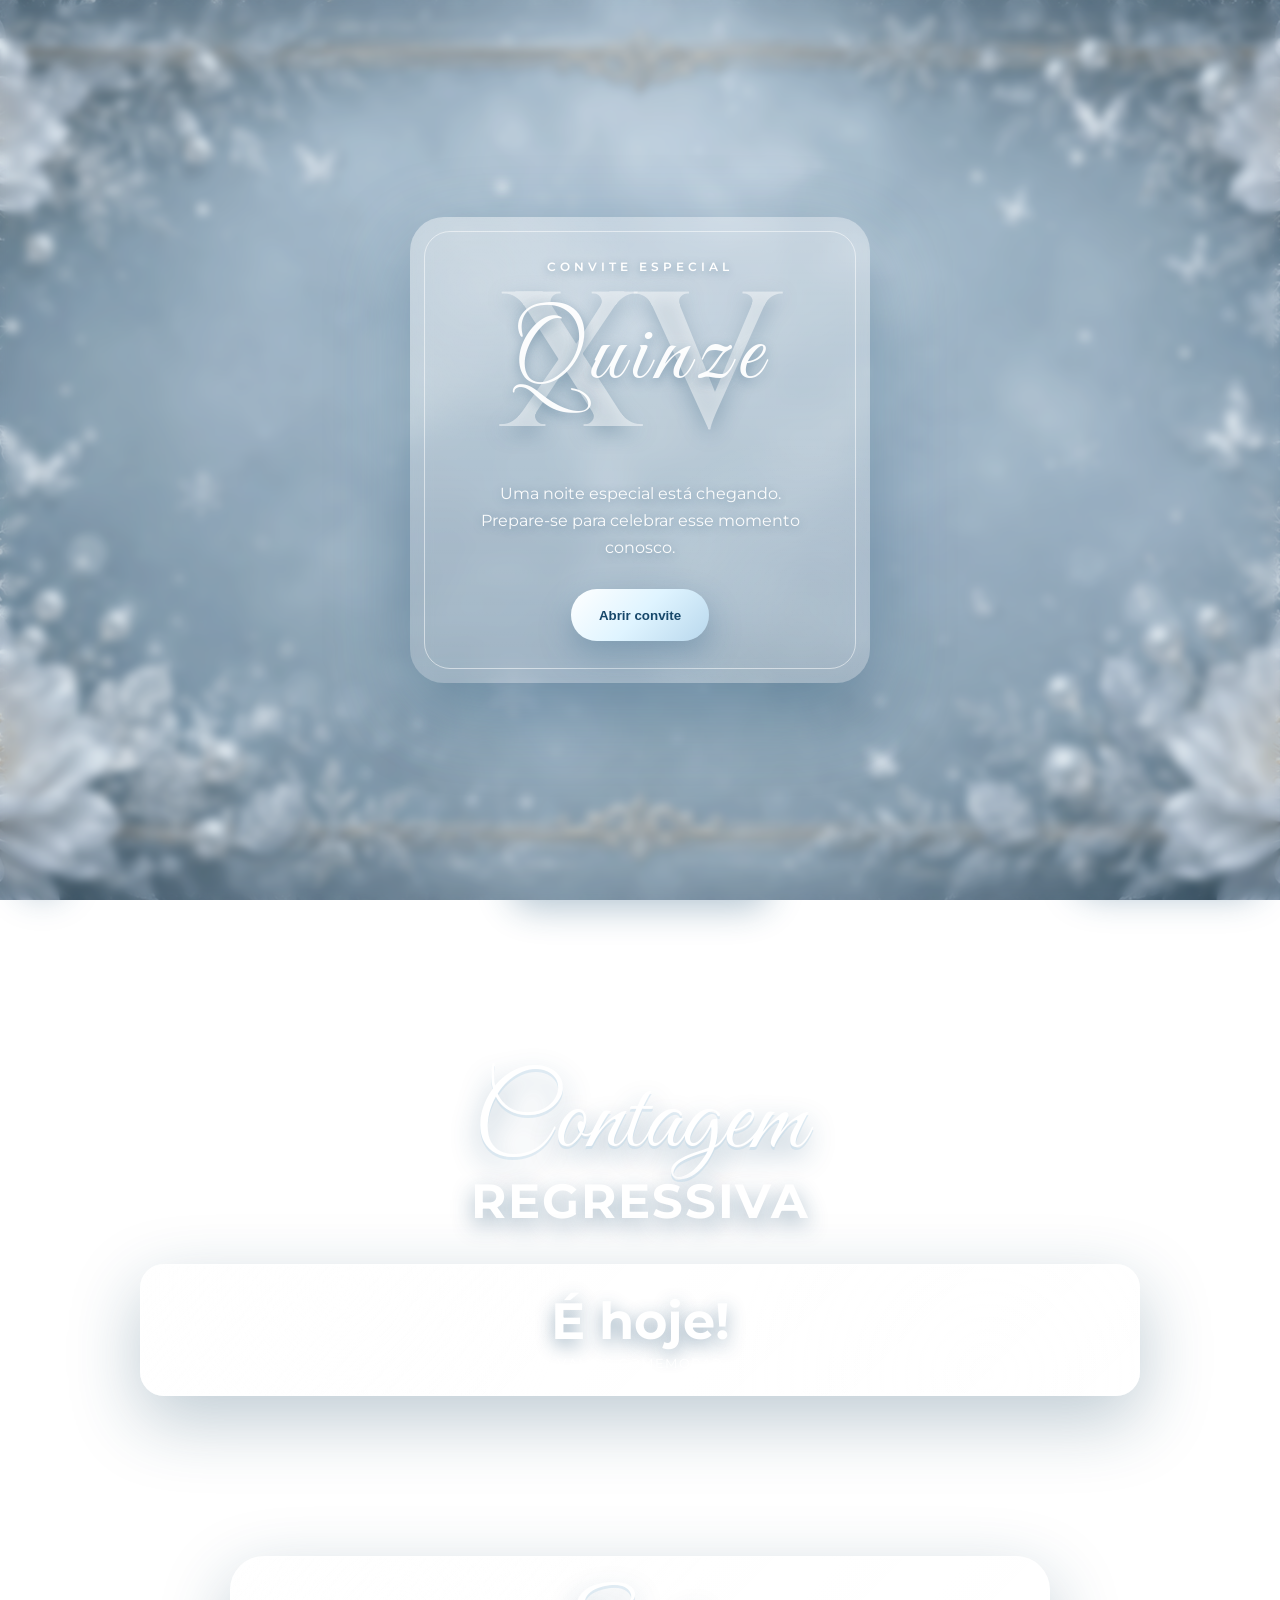
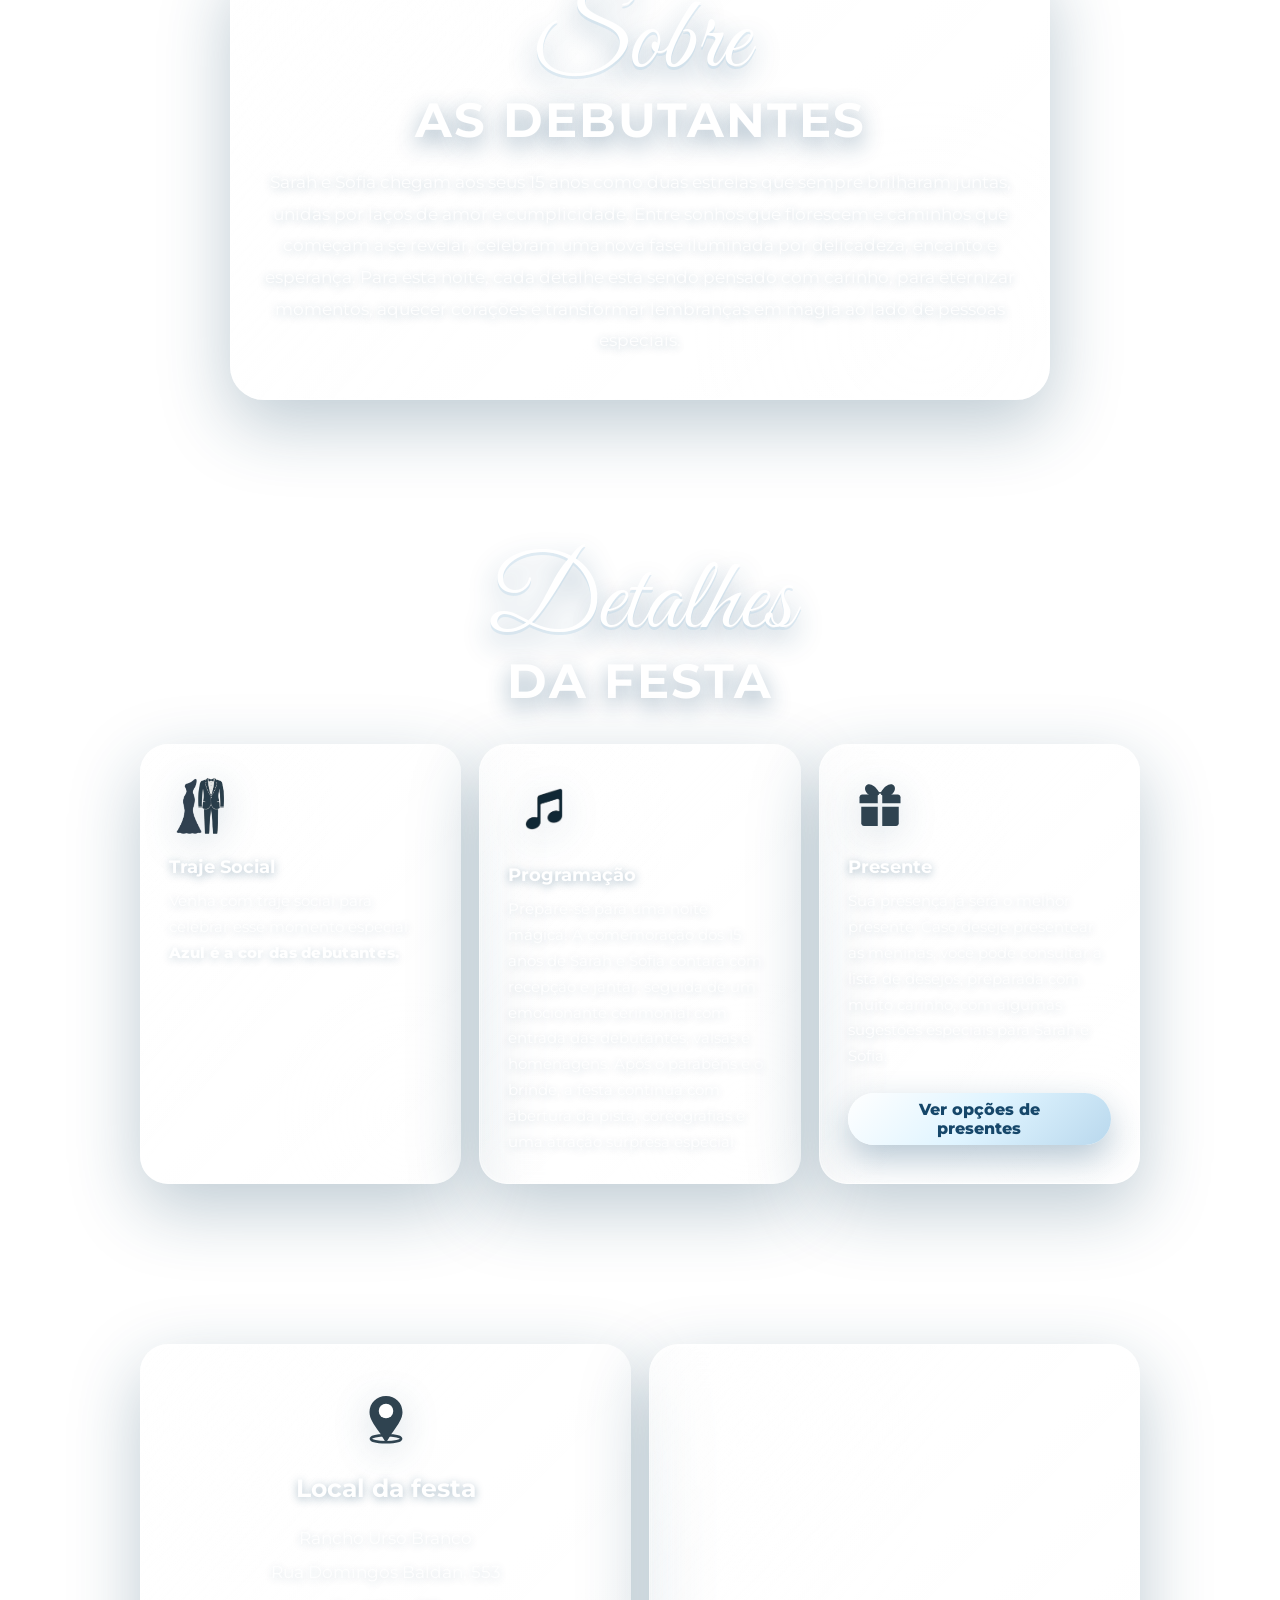
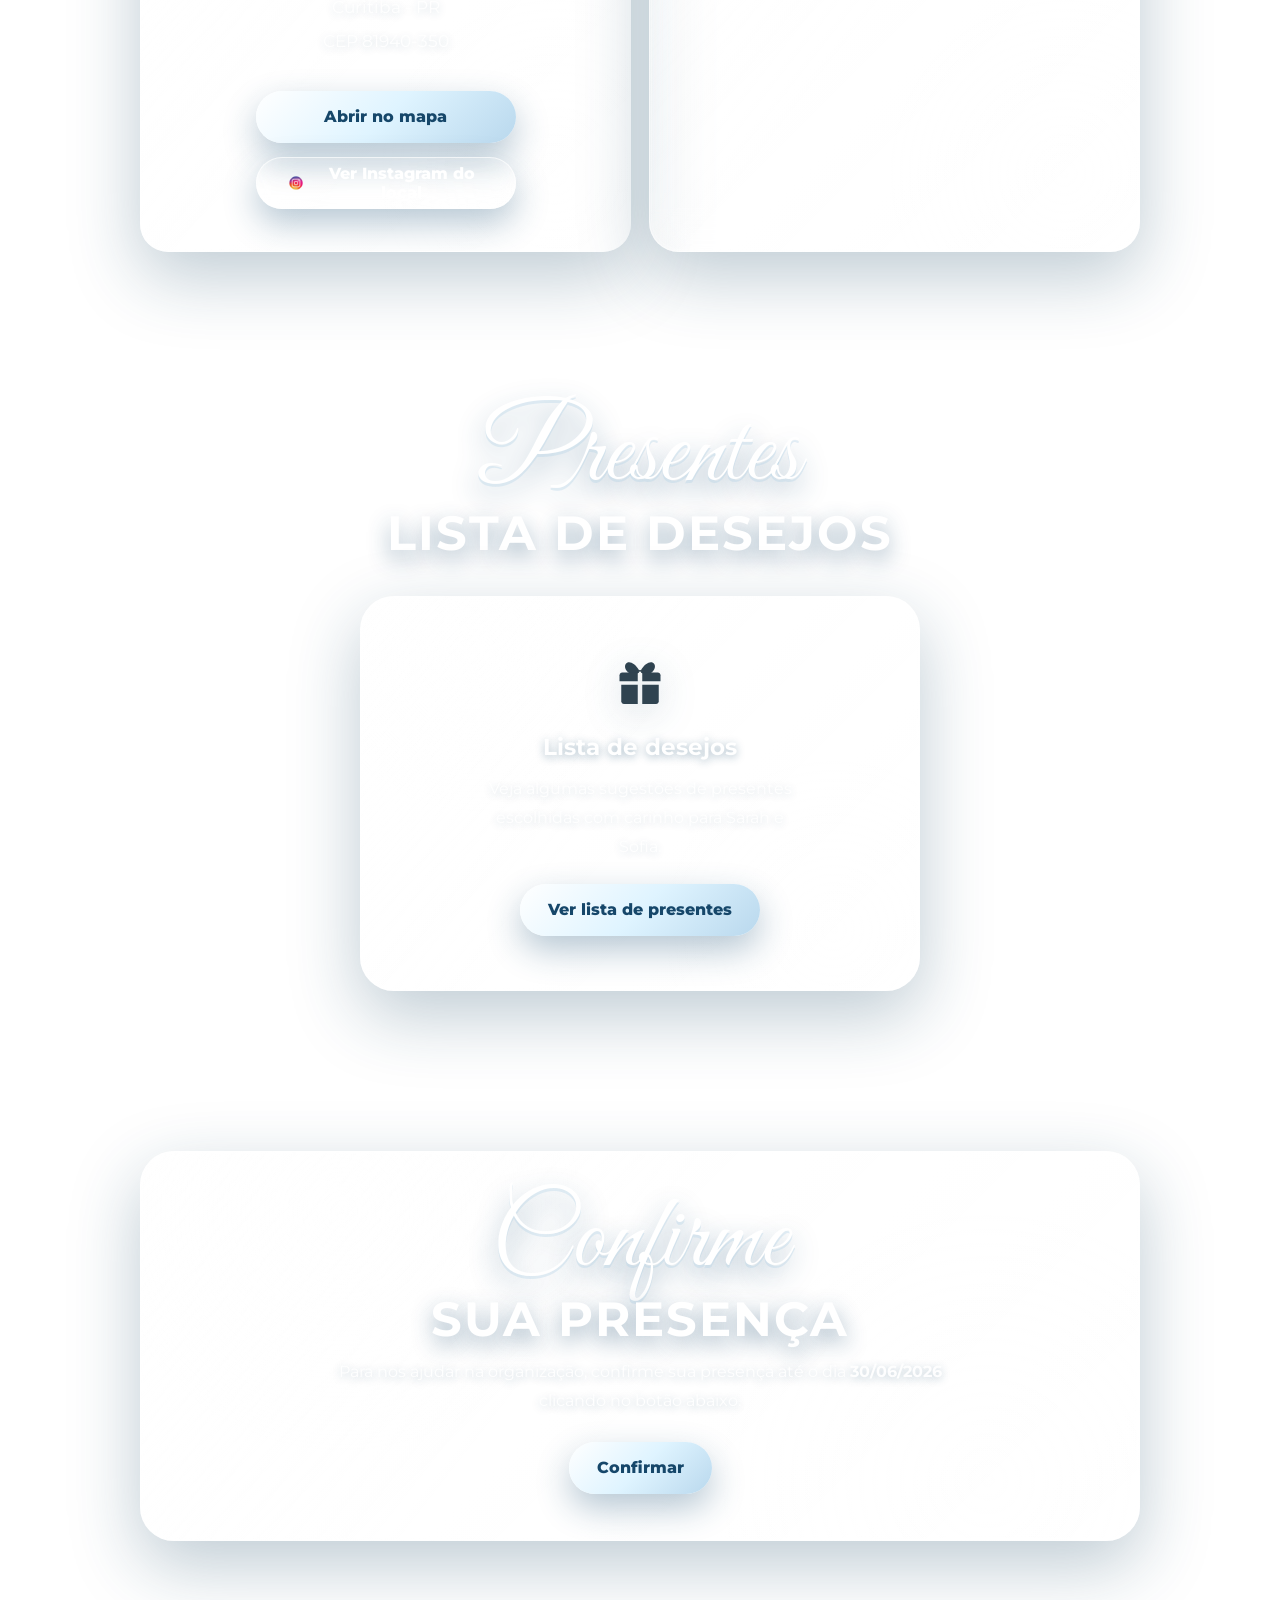
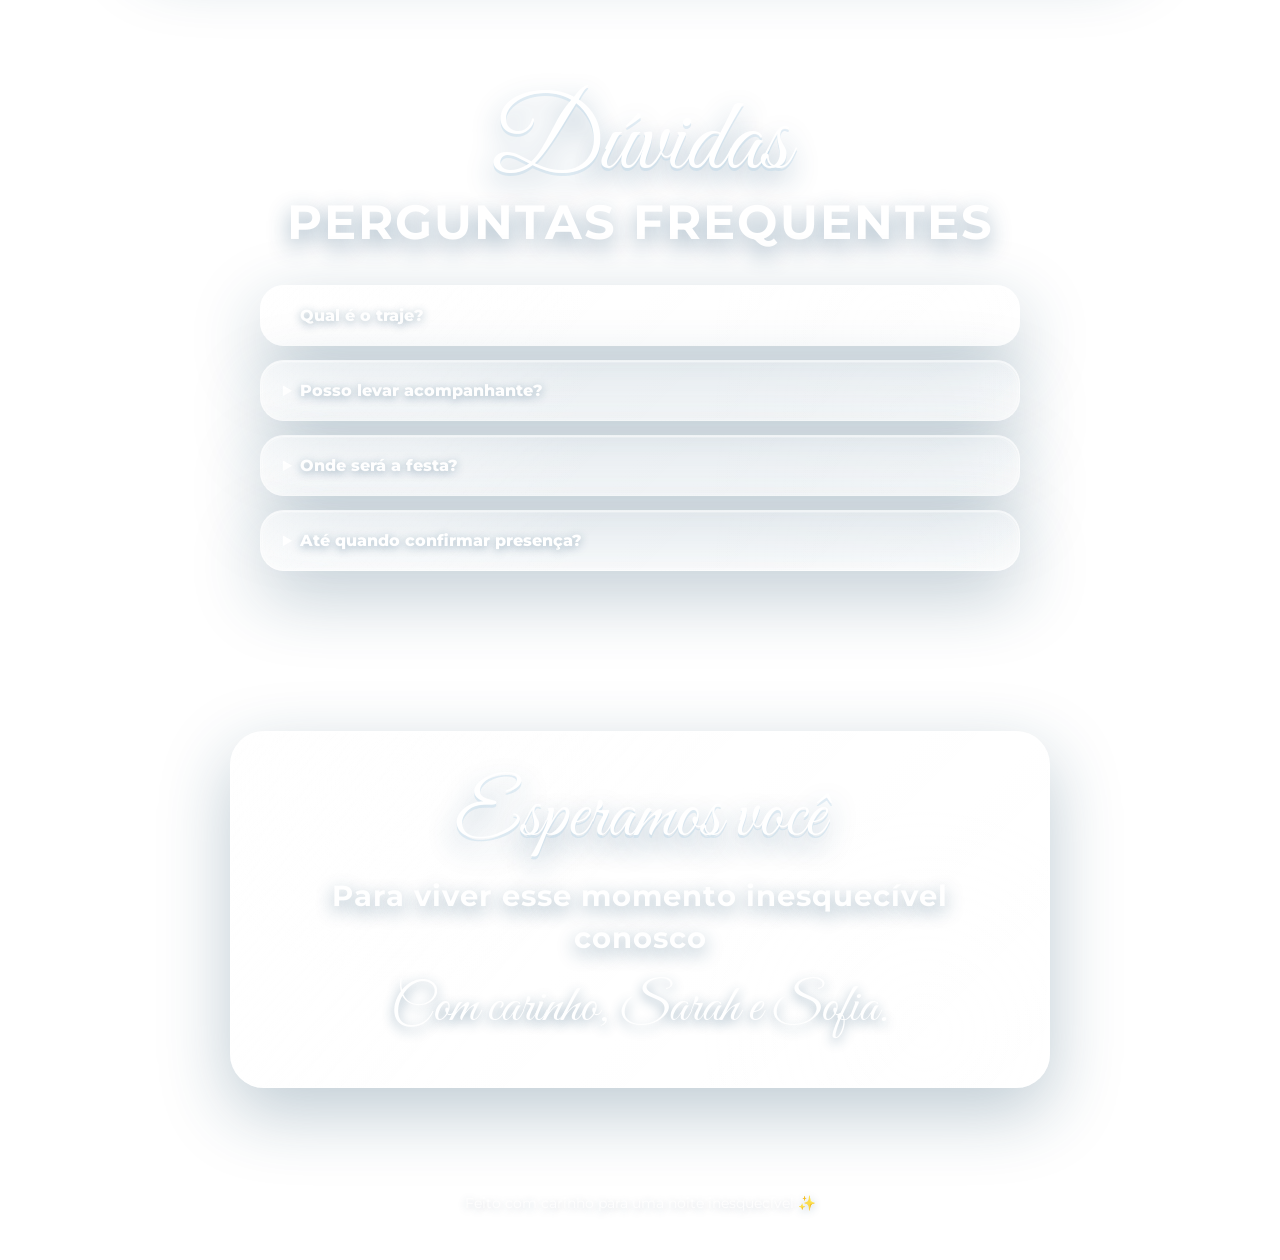
==== index.html @ 12e6b6af "Ajuste musica e preload" ====
<!DOCTYPE html>
<html lang="pt-BR">
<head>
  <meta charset="UTF-8" />
  <meta name="viewport" content="width=device-width, initial-scale=1.0" />
  <title>XV Sarah&Sofia</title>
  
  <link rel="icon" type="image/svg+xml" href="./assets/icone/favicon-xv.svg">

  <link rel="preload" as="image" href="./assets/fundo/fundo-desktop.png">
  <link rel="preload" as="image" href="./assets/fundo/fundo-mobile.png">

  <link rel="preconnect" href="https://fonts.googleapis.com">
  <link rel="preconnect" href="https://fonts.gstatic.com" crossorigin>
  <link href="https://fonts.googleapis.com/css2?family=Cinzel:wght@400;500;600;700&family=Great+Vibes&family=Montserrat:wght@300;400;500;600;700;800&display=swap" rel="stylesheet">
  <link rel="stylesheet" href="./css/styles.css" />
</head>

<body>
  <div class="page-bg"></div>

  <!-- <div class="shine"></div> -->

  <div class="sparkle-layer"></div>

  <audio id="bgMusic" loop>
    <source src="./assets/musica/musica.mp3" type="audio/mpeg">
  </audio>

  <button class="music-toggle" id="musicToggle" type="button">
    🎵
  </button>

  <a class="floating-confirm js-confirm-link" href="confirmar.html">
    Confirmar presença
  </a>
  
  <div class="intro" id="intro">
    <div class="intro-card">
      <div class="content">
        <div class="mini-title">Convite especial</div>

        <div class="xv-title">
          <span class="xv-title__number">XV</span>
          <span class="xv-title__text">Quinze</span>
        </div>

        <p>Uma noite especial está chegando. Prepare-se para celebrar esse momento conosco.</p>

        <button class="btn" onclick="abrirConvite()">Abrir convite</button>
      </div>
    </div>
  </div>

  <main>
    <section class="hero" id="inicio">
      <div class="hero-content">
        <!-- <div class="badge">Você está convidado</div> -->

        <div class="xv-title">
          <span class="xv-title__number">XV</span>
          <span class="xv-title__text">Quinze</span>
        </div>

        <p class="birthday-name">Sarah . Sofia</p>

        <p class="hero-text">
          Cada momento da vida é único e passa rápido, mas deixa lembranças que permanecem para sempre 
          em nosso coração.
          São esses instantes especiais que se transformam em alegria e, quando compartilhados com pessoas queridas,
          tornam-se ainda mais inesquecíveis.
          Com muita emoção e felicidade, convidamos você para celebrar conosco um momento muito especial a comemoração dos nossos
          15 anos.
        </p>

        <div class="date-card glass-card">
          <div>
            <span>Dia</span>
            <strong id="evento-dia">--</strong>
          </div>

          <div>
            <span>Mês</span>
            <strong id="evento-mes">--</strong>
          </div>

          <div>
            <span>Horário</span>
            <strong id="evento-horario">--</strong>
          </div>
        </div>

        <div class="actions">
          <a class="btn btn-outline js-confirm-link" href="confirmar.html">
            Confirmar presença
          </a>
          <a class="btn btn-outline" href="#local">Ver local</a>
          <a class="btn btn-outline" href="#presentes">Ver presentes</a>

          <a
            class="btn btn-outline"
            href="https://calendar.google.com/calendar/render?action=TEMPLATE&text=15%20anos%20Sarah%20e%20Sofia&dates=20260815T220000Z/20260816T030000Z&details=Convite%20especial%20para%20celebrar%20os%2015%20anos%20de%20Sarah%20e%20Sofia.&location=Rua%20Domingos%20Baldan%20553%2C%20Curitiba%2C%20PR"
            target="_blank"
            rel="noopener noreferrer"
          >
            Adicionar ao calendário
          </a>
        </div>
      </div>
    </section>

    <section class="section">
      <div class="container">
        <div class="section-title">
          <div class="script-title">Contagem</div>
          <h3>Regressiva</h3>
        </div>

        <div class="countdown" id="countdown">
          <div class="count-item"><strong id="dias">00</strong><span>Dias</span></div>
          <div class="count-item"><strong id="horas">00</strong><span>Horas</span></div>
          <div class="count-item"><strong id="minutos">00</strong><span>Minutos</span></div>
          <div class="count-item"><strong id="segundos">00</strong><span>Segundos</span></div>
        </div>
      </div>
    </section>

    <section class="section" id="sobre">
      <div class="container">
        <div class="special-message">
          <div class="section-title" style="margin-bottom: 18px;">
            <div class="script-title">Sobre</div>
            <h3>As debutantes</h3>
          </div>

          <p>
            Sarah e Sofia chegam aos seus 15 anos como duas estrelas que sempre brilharam juntas,
            unidas por laços de amor e cumplicidade. Entre sonhos que florescem e caminhos que começam
            a se revelar, celebram uma nova fase iluminada por delicadeza, encanto e esperança.
            Para esta noite, cada detalhe está sendo pensado com carinho, para eternizar momentos,
            aquecer corações e transformar lembranças em magia ao lado de pessoas especiais.
          </p>
        </div>
      </div>
    </section>

    <section class="section">
      <div class="container">
        <div class="section-title">
          <div class="script-title">Detalhes</div>
          <h3>Da festa</h3>
        </div>

        <div class="cards">
          <article class="card">
            <img src="./assets/icone/icone-traje-social-vetor.png" alt="Ícone de Traje Social" class="card-icon-img">

            <h4>Traje Social</h4>

            <p>
              Venha com traje social para celebrar esse momento especial.
              <br />
              <strong>Azul é a cor das debutantes.</strong>
            </p>
          </article>

          <article class="card">
            <img src="./assets/icone/icone-musica-sem-fundo-fiel.svg" alt="Ícone de programação musical" class="card-icon-img music-icon-img">

            <h4>Programação</h4>

            <p>
              Prepare-se para uma noite mágica! A comemoração dos 15 anos de Sarah e Sofia contará com recepção e jantar,
              seguida de um emocionante cerimonial com entrada das debutantes, valsas e homenagens. Após o parabéns e o brinde,
              a festa continua com abertura da pista, coreografias e uma atração surpresa especial.
            </p>
          </article>

          <article class="card">
            <img src="./assets/icone/icone-presente-vetor.svg" alt="Ícone de presente" class="card-icon-img">

            <h4>Presente</h4>

            <p>
              Sua presença já será o melhor presente. Caso deseje presentear as meninas, você pode consultar a lista de desejos,
              preparada com muito carinho, com algumas sugestões especiais para Sarah e Sofia.
            </p>

            <a class="btn btn--spaced card-button" href="#presentes">
              Ver opções de presentes
            </a>
          </article>
        </div>
      </div>
    </section>

    <section class="section" id="local">
      <div class="container location-box">
        <article class="card card--center">
          <img src="./assets/icone/icone-localizacao-vetor.svg" alt="Ícone de localização" class="card-icon-img">

          <h4>Local da festa</h4>

          <p>
            Rancho Urso Branco<br />
            Rua Domingos Baldan, 553<br />
            Curitiba - PR<br />
            CEP 81940-350
          </p>

          <a
            class="btn btn--spaced"
            href="https://www.google.com/maps/search/?api=1&query=Rua%20Domingos%20Baldan%20553%2C%20Curitiba%2C%20Brazil%2081940350"
            target="_blank"
            rel="noopener noreferrer"
          >
            Abrir no mapa
          </a>

          <a
            class="btn btn-outline btn--spaced instagram-button"
            href="https://www.instagram.com/rancho_ursobranco/"
            target="_blank"
            rel="noopener noreferrer"
          >
            <img src="./assets/icone/icone-instagram.webp" alt="Ícone Instagram" class="instagram-icon-img">
            Ver Instagram do local
          </a>
        </article>

        <div class="map-box map-box--iframe">
          <iframe
            src="https://www.google.com/maps?q=Rua%20Domingos%20Baldan%20553%2C%20Curitiba%2C%20Brazil%2081940350&output=embed"
            width="100%"
            height="100%"
            style="border:0;"
            allowfullscreen=""
            loading="lazy"
            referrerpolicy="no-referrer-when-downgrade">
          </iframe>
        </div>
      </div>
    </section>

    <section class="section" id="presentes">
      <div class="container">
        <header class="section-title">
          <p class="script-title">Presentes</p>
          <h3>Lista de desejos</h3>
        </header>

        <div class="gift-box gift-box--single">
          <div class="gift-option">
            <img src="./assets/icone/icone-presente-vetor.svg" alt="Ícone de presente" class="card-icon-img">

            <h4>Lista de desejos</h4>

            <p>
              Veja algumas sugestões de presentes escolhidas com carinho para Sarah e Sofia.
            </p>

            <a
              class="btn"
              href="https://drive.google.com/drive/folders/1nm2jUKeoKPq483lFlN3Zkxe5L9avP-yI"
              target="_blank"
              rel="noopener noreferrer"
            >
              Ver lista de presentes
            </a>
          </div>
        </div>
      </div>
    </section>

    <section class="section" id="confirmar">
      <div class="container">
        <div class="rsvp">
          <div class="section-title" style="margin-bottom: 10px;">
            <div class="script-title">Confirme</div>
            <h3>Sua presença</h3>
          </div>

          <p>
            Para nos ajudar na organização, confirme sua presença até o dia <strong>30/06/2026</strong> clicando no botão abaixo.
          </p>

          <a class="btn js-confirm-link" href="confirmar.html">
            Confirmar
          </a>
        </div>
      </div>
    </section>

    <section class="section" id="perguntas">
      <div class="container">
        <div class="section-title">
          <div class="script-title">Dúvidas</div>
          <h3>Perguntas frequentes</h3>
        </div>

        <div class="faq-list">
          <details>
            <summary>Qual é o traje?</summary>
            <p>Traje social. Azul é a cor das debutantes.</p>
          </details>

          <details>
            <summary>Posso levar acompanhante?</summary>
            <p>Adoraria convidar mais pessoas, mas infelizmente tivemos que limitar a lista ao número exato de lugares que o espaço comporta.</p>
          </details>

          <details>
            <summary>Onde será a festa?</summary>
            <p>Rua Domingos Baldan, 553, Curitiba - PR, CEP 81940-350.</p>
          </details>

          <details>
            <summary>Até quando confirmar presença?</summary>
            <p>Cada detalhe desta noite está sendo cuidadosamente preparado com amor e dedicação. Por isso, pedimos que confirme sua presença até o dia 30/06/2026.</p>
          </details>
        </div>
      </div>
    </section>
  </main>

  <section class="section" id="mensagem-final">
    <div class="container">
      <div class="final-message">
        <p class="script-title final-script-title">Esperamos você</p>

        <h3 class="final-title">
          Para viver esse momento inesquecível conosco
        </h3>

        <p class="final-signature">
          Com carinho, Sarah e Sofia.
        </p>
      </div>
    </div>
  </section>

  <footer>
    Feito com carinho para uma noite inesquecível ✨
  </footer>

  <script src="./js/script.js"></script>
</body>
</html>
---- css/styles.css ----
:root {
    --azul-fundo: #6fa8cf;
    --azul-escuro: #2e6389;
    --azul-claro: #c9e8fb;
    --branco: #ffffff;
    --prata: #eaf5ff;
    --prata-forte: #b9d2e3;
    --dourado-suave: #d7c297;
    --texto: #ffffff;
    --texto-azul: #16476a;
    --sombra: rgba(24, 64, 91, 0.35);
}

* {
    margin: 0;
    padding: 0;
    box-sizing: border-box;
}

html {
    scroll-behavior: smooth;
}

body {
    min-height: 100vh;
    font-family: 'Montserrat', sans-serif;
    color: var(--texto);
    overflow-x: hidden;

    background-color: #ffffff;
    background-image: url('../assets/fundo/fundo-desktop.png');
    background-size: cover;
    background-position: center center;
    background-repeat: no-repeat;
    background-attachment: fixed;
}

/* FUNDO PRINCIPAL */
.page-bg {
    position: fixed;
    inset: 0;
    z-index: -3;
    background-image: url('../assets/fundo/fundo-desktop.png');
    background-size: cover;
    background-position: center center;
    background-repeat: no-repeat;
}

.page-bg::after {
    content: '';
    position: absolute;
    inset: 0;
    background:
        radial-gradient(circle at center, rgba(255,255,255,0.06), transparent 45%),
        linear-gradient(180deg, rgba(61, 123, 165, 0.08), rgba(38, 87, 125, 0.22));
    pointer-events: none;
}

/* FLORES NOS CANTOS */
.corner-flowers {
    position: fixed;
    inset: 0;
    pointer-events: none;
    z-index: 0;
}

.corner-flower {
    position: fixed;
    width: 260px;
    max-width: 28vw;
    opacity: 0.9;
    pointer-events: none;
    user-select: none;
    filter: drop-shadow(0 10px 25px rgba(22, 71, 106, 0.18));
    animation: floatFlower 6s ease-in-out infinite;
    transform-origin: center;
}

.top-left {
    top: 0;
    left: 0;
}

.top-right {
    top: 0;
    right: 0;
    transform: scaleX(-1);
}

.bottom-left {
    bottom: 0;
    left: 0;
    transform: scaleY(-1);
}

.bottom-right {
    bottom: 0;
    right: 0;
    transform: scale(-1, -1);
}

@keyframes floatFlower {
    0% {
        translate: 0 0;
    }

    50% {
        translate: 0 -8px;
    }

    100% {
        translate: 0 0;
    }
}

/* INTRO */
.intro {
    position: fixed;
    inset: 0;
    z-index: 50;
    display: grid;
    place-items: center;
    padding: 22px;
    background-image: url('../assets/fundo/fundo-desktop.png');
    background-size: cover;
    background-position: center center;
    transition: opacity 0.8s ease, visibility 0.8s ease;
}

.intro::before {
    content: '';
    position: absolute;
    inset: 0;
    background: rgba(53, 112, 151, 0.12);
    backdrop-filter: blur(5px);
    -webkit-backdrop-filter: blur(5px);
}

.intro.hide {
    opacity: 0;
    visibility: hidden;
}

/* INTRO EM FORMATO DE QUADRADO */
.intro-card {
    position: relative;
    z-index: 2;
    width: min(460px, 90vw);
    min-height: 460px;
    display: flex;
    align-items: center;
    justify-content: center;
    text-align: center;
    border-radius: 34px;
    background: linear-gradient(180deg, rgba(255,255,255,0.28), rgba(255,255,255,0.10));
    box-shadow: 0 26px 80px rgba(29, 78, 112, 0.36);
    backdrop-filter: blur(10px);
    -webkit-backdrop-filter: blur(10px);
    overflow: hidden;
}

.intro-card::before {
    content: '';
    position: absolute;
    inset: 14px;
    border: 1px solid rgba(255,255,255,0.52);
    border-radius: 26px;
    pointer-events: none;
}

.intro-card::after {
    content: '';
    position: absolute;
    inset: 0;
    background:
        radial-gradient(circle at 15% 15%, rgba(255,255,255,0.20), transparent 28%),
        radial-gradient(circle at 85% 85%, rgba(255,255,255,0.12), transparent 32%);
    pointer-events: none;
}

.content {
    position: relative;
    z-index: 2;
    padding: 42px 28px;
}

.mini-title {
    font-size: 0.78rem;
    text-transform: uppercase;
    letter-spacing: 4px;
    color: var(--branco);
    text-shadow: 0 2px 8px rgba(21, 68, 100, 0.4);
    margin-bottom: 18px;
    font-weight: 600;
}

.script-title {
    font-family: 'Great Vibes', cursive;
    color: var(--branco);
    font-size: clamp(4.6rem, 18vw, 8rem);
    line-height: 0.85;
    text-shadow:
        0 3px 0 rgba(179, 210, 230, 0.35),
        0 12px 28px rgba(31, 82, 118, 0.42);
    margin-bottom: 18px;
}

.intro h1 {
    font-size: clamp(1.7rem, 7vw, 2.5rem);
    color: var(--branco);
    text-shadow: 0 8px 22px rgba(22, 71, 106, 0.45);
    margin-bottom: 14px;
}

.intro p {
    max-width: 320px;
    margin: 0 auto 28px;
    color: rgba(255,255,255,0.95);
    line-height: 1.7;
    text-shadow: 0 2px 10px rgba(22, 71, 106, 0.35);
}

/* BOTÕES */
.btn {
    position: relative;
    overflow: hidden;
    border: 0;
    min-height: 52px;
    padding: 0 28px;
    border-radius: 999px;
    display: inline-flex;
    align-items: center;
    justify-content: center;
    gap: 10px;
    cursor: pointer;
    text-decoration: none;
    font-weight: 800;
    color: var(--texto-azul);
    background: linear-gradient(135deg, #ffffff, #dff4ff, #b9d8ed);
    box-shadow: 0 14px 34px rgba(27, 81, 119, 0.32);
    transition: transform 0.25s ease, box-shadow 0.25s ease;
}

.btn::after {
    content: '';
    position: absolute;
    top: 0;
    left: -80%;
    width: 40%;
    height: 100%;
    background: linear-gradient(90deg, transparent, rgba(255,255,255,0.7), transparent);
    transform: skewX(-20deg);
    transition: left 0.6s ease;
}

.btn:hover {
    transform: translateY(-3px);
    box-shadow: 0 18px 42px rgba(27, 81, 119, 0.42);
}

.btn:hover::after {
    left: 120%;
}

.btn-outline {
    color: var(--branco);
    background: rgba(255,255,255,0.16);
    border: 1px solid rgba(255,255,255,0.65);
    backdrop-filter: blur(8px);
    -webkit-backdrop-filter: blur(8px);
}

.btn--spaced {
    margin-top: 24px;
}

/* ESTRUTURA GERAL */
main {
    width: 100%;
    position: relative;
}

section {
    position: relative;
    z-index: 1;
}

.hero {
    min-height: 100vh;
    display: flex;
    align-items: center;
    justify-content: center;
    text-align: center;
    padding: 82px 20px 60px;
}

.hero-content {
    width: min(720px, 100%);
    padding: 44px 24px;
    animation: subir 1s ease both;
}

@keyframes subir {
    from {
        opacity: 0;
        transform: translateY(26px);
    }

    to {
        opacity: 1;
        transform: translateY(0);
    }
}

.badge {
    display: inline-flex;
    align-items: center;
    justify-content: center;
    padding: 10px 18px;
    border-radius: 999px;
    border: 1px solid rgba(255,255,255,0.62);
    background: rgba(255,255,255,0.16);
    backdrop-filter: blur(8px);
    -webkit-backdrop-filter: blur(8px);
    color: var(--branco);
    letter-spacing: 3px;
    text-transform: uppercase;
    font-size: 0.75rem;
    font-weight: 700;
    text-shadow: 0 2px 8px rgba(22, 71, 106, 0.3);
    margin-bottom: 55px;
}

.hero-text {
    width: min(600px, 100%);
    margin: 0 auto 30px;
    color: rgba(255,255,255,0.96);
    line-height: 1.8;
    font-size: 1.04rem;
    text-shadow: 0 2px 10px rgba(22, 71, 106, 0.45);
}

.glass-card {
    border: 1px solid rgba(255,255,255,0.58);
    background: linear-gradient(180deg, rgba(255,255,255,0.22), rgba(255,255,255,0.10));
    backdrop-filter: blur(11px);
    -webkit-backdrop-filter: blur(11px);
    box-shadow: 0 22px 70px rgba(29, 78, 112, 0.25);
    border-radius: 30px;
}

/* TÍTULO XV */
.xv-title {
    position: relative;
    width: fit-content;
    margin: 0 auto 34px;
    display: flex;
    align-items: center;
    justify-content: center;
}

.xv-title__number {
    color: rgba(255, 255, 255, 0.48);
    font-family: 'Cinzel', 'Times New Roman', serif;
    font-size: clamp(7rem, 24vw, 12rem);
    font-weight: 600;
    line-height: 0.8;
    letter-spacing: -2px;
    text-transform: uppercase;
    text-shadow:
        0 6px 20px rgba(22, 71, 106, 0.35),
        0 0 18px rgba(255, 255, 255, 0.35);
}

.xv-title__text {
    position: absolute;
    top: 42%;
    left: 50%;
    transform: translate(-50%, -50%);
    color: rgba(255, 255, 255, 0.96);
    font-family: 'Great Vibes', cursive;
    font-size: clamp(3.2rem, 10vw, 6rem);
    font-weight: 400;
    line-height: 1;
    letter-spacing: 8px;
    text-shadow:
        0 4px 12px rgba(22, 71, 106, 0.45),
        0 0 18px rgba(255, 255, 255, 0.35);
}

.birthday-name {
    margin-bottom: 28px;
    color: rgba(255, 255, 255, 0.98);
    font-family: 'Great Vibes', cursive;
    font-size: clamp(3.4rem, 11vw, 6rem);
    font-weight: 400;
    line-height: 1;
    text-align: center;
    text-shadow:
        0 5px 16px rgba(22, 71, 106, 0.48),
        0 0 18px rgba(255, 255, 255, 0.35);
}

/* DATA */
.date-card {
    width: min(560px, 100%);
    margin: 0 auto 30px;
    display: grid;
    grid-template-columns: repeat(3, 1fr);
    overflow: hidden;
}

.date-card div {
    padding: 20px 12px;
}

.date-card div + div {
    border-left: 1px solid rgba(255,255,255,0.38);
}

.date-card span {
    display: block;
    font-size: 0.75rem;
    text-transform: uppercase;
    letter-spacing: 2px;
    margin-bottom: 8px;
    color: rgba(255,255,255,0.88);
}

.date-card strong {
    display: block;
    color: var(--branco);
    font-size: clamp(1.25rem, 4vw, 1.8rem);
    text-shadow: 0 2px 8px rgba(22, 71, 106, 0.38);
}

.actions {
    display: flex;
    justify-content: center;
    align-items: center;
    gap: 14px;
    flex-wrap: wrap;
}

/* SEÇÕES */
.section {
    padding: 80px 20px;
}

.container {
    width: min(1000px, 100%);
    margin: 0 auto;
}

.section-title {
    text-align: center;
    margin-bottom: 34px;
}

.section-title .script-title {
    font-size: clamp(4rem, 12vw, 6.5rem);
    margin-bottom: 4px;
}

.section-title h3 {
    font-size: clamp(1.6rem, 5vw, 3rem);
    text-transform: uppercase;
    letter-spacing: 2px;
    color: var(--branco);
    text-shadow: 0 8px 22px rgba(22, 71, 106, 0.44);
}

/* CARDS */
.cards {
    display: grid;
    grid-template-columns: repeat(3, 1fr);
    gap: 18px;
}

.card {
    padding: 28px;
    border-radius: 28px;
    border: 1px solid rgba(255,255,255,0.58);
    background: linear-gradient(180deg, rgba(255,255,255,0.24), rgba(255,255,255,0.11));
    backdrop-filter: blur(10px);
    -webkit-backdrop-filter: blur(10px);
    box-shadow: 0 20px 58px rgba(29, 78, 112, 0.24);
}

.cards .card {
    text-align: left;
}

.card .icon,
.card__icon {
    width: 52px;
    height: 52px;
    border-radius: 18px;
    display: grid;
    place-items: center;
    background: rgba(255,255,255,0.30);
    border: 1px solid rgba(255,255,255,0.45);
    margin-bottom: 18px;
    font-size: 1.5rem;
    box-shadow: inset 0 0 22px rgba(255,255,255,0.22);
}

.card-icon-img {
    width: 64px;
    height: 64px;
    display: block;
    object-fit: contain;
    margin: 0 0 18px 0;
    filter: drop-shadow(0 8px 18px rgba(22, 71, 106, 0.18));
}

.music-icon-img {
    width: 72px;
    height: 72px;
    padding: 15px;
    margin-left: 0;
    margin-right: 0;
}

.card h4 {
    color: var(--branco);
    font-size: 1.15rem;
    margin-bottom: 10px;
    text-shadow: 0 2px 8px rgba(22, 71, 106, 0.38);
}

.card p {
    color: rgba(255,255,255,0.94);
    line-height: 1.7;
    font-size: 0.95rem;
    text-shadow: 0 2px 8px rgba(22, 71, 106, 0.2);
}

.card p strong {
    color: #ffffff;
    font-weight: 800;
    letter-spacing: 0.3px;
}

.card .btn,
.card-button {
    text-align: center;
    align-self: center;
    width: fit-content;
    margin-left: 0;
    margin-right: auto;
}

/* CONTAGEM REGRESSIVA */
.countdown {
    display: grid;
    grid-template-columns: repeat(4, 1fr);
    gap: 14px;
}

.count-item {
    padding: 24px 10px;
    text-align: center;
    border-radius: 24px;
    border: 1px solid rgba(255,255,255,0.58);
    background: rgba(255,255,255,0.17);
    backdrop-filter: blur(10px);
    -webkit-backdrop-filter: blur(10px);
    box-shadow: 0 20px 55px rgba(29, 78, 112, 0.22);
}

.count-item strong {
    display: block;
    font-size: clamp(1.9rem, 6vw, 3.2rem);
    color: var(--branco);
    text-shadow: 0 6px 18px rgba(22, 71, 106, 0.44);
}

.count-item span {
    display: block;
    color: rgba(255,255,255,0.92);
    text-transform: uppercase;
    letter-spacing: 1.5px;
    font-size: 0.8rem;
    margin-top: 4px;
}

/* LOCAL */
.location-box {
    display: grid;
    grid-template-columns: 1fr 1fr;
    gap: 18px;
    align-items: stretch;
}

.card--center {
    min-height: 330px;
    display: flex;
    flex-direction: column;
    align-items: center;
    justify-content: center;
    text-align: center;
    padding: 42px 34px;
}

.card--center .card__icon,
.card--center .icon,
.card--center .card-icon-img {
    margin-left: auto;
    margin-right: auto;
    margin-bottom: 22px;
}

.card--center h4 {
    font-size: 1.55rem;
    margin-bottom: 18px;
}

.card--center p {
    width: 100%;
    max-width: 360px;
    font-size: 1.08rem;
    line-height: 2;
    margin-bottom: 8px;
}

.card--center .btn {
    margin-top: 24px;
}

.instagram-button {
    gap: 10px;
    text-align: center;
}

.instagram-icon-img {
    width: 22px;
    height: 22px;
    object-fit: contain;
    display: block;
}

.map-box {
    min-height: 330px;
    display: grid;
    place-items: center;
    text-align: center;
    padding: 28px;
    border-radius: 30px;
    border: 1px solid rgba(255,255,255,0.58);
    background:
        linear-gradient(135deg, rgba(255,255,255,0.22), rgba(255,255,255,0.09)),
        repeating-linear-gradient(45deg, rgba(255,255,255,0.18) 0 1px, transparent 1px 18px);
    backdrop-filter: blur(10px);
    -webkit-backdrop-filter: blur(10px);
    box-shadow: 0 20px 58px rgba(29, 78, 112, 0.24);
}

.map-box strong {
    display: block;
    font-size: 1.4rem;
    margin-bottom: 10px;
    color: var(--branco);
    text-shadow: 0 4px 14px rgba(22, 71, 106, 0.42);
}

.map-box p {
    color: rgba(255,255,255,0.94);
    line-height: 1.7;
}

.map-box--iframe {
    padding: 0;
    overflow: hidden;
}

.map-box--iframe iframe {
    width: 100%;
    height: 100%;
    min-height: 330px;
    border: 0;
    border-radius: 30px;
}

/* PRESENTES */
.gift-box {
    width: min(900px, 100%);
    margin: 0 auto;
    display: grid;
    grid-template-columns: 1fr auto 1fr;
    gap: 30px;
    align-items: stretch;
    padding: 36px;
    border: 1px solid rgba(255,255,255,0.62);
    border-radius: 34px;
    background: linear-gradient(180deg, rgba(255,255,255,0.25), rgba(255,255,255,0.10));
    box-shadow: 0 22px 70px rgba(29, 78, 112, 0.28);
    backdrop-filter: blur(11px);
    -webkit-backdrop-filter: blur(11px);
}

.gift-box--single {
    width: min(560px, 100%);
    grid-template-columns: 1fr;
}

.gift-option {
    min-height: 360px;
    display: flex;
    flex-direction: column;
    align-items: center;
    justify-content: center;
    text-align: center;
    padding: 18px;
}

.gift-box--single .gift-option {
    min-height: 300px;
}

.gift-option .card-icon-img {
    margin-left: auto;
    margin-right: auto;
}

.gift-option__icon {
    width: 62px;
    height: 62px;
    display: grid;
    place-items: center;
    margin-bottom: 18px;
    border: 1px solid rgba(255,255,255,0.45);
    border-radius: 20px;
    background: rgba(255,255,255,0.30);
    box-shadow: inset 0 0 22px rgba(255,255,255,0.22);
    font-size: 1.8rem;
}

.gift-option h4 {
    margin-bottom: 14px;
    color: var(--branco);
    font-size: 1.45rem;
    text-shadow: 0 2px 8px rgba(22, 71, 106, 0.38);
}

.gift-option p {
    width: min(320px, 100%);
    margin-bottom: 22px;
    color: rgba(255,255,255,0.94);
    font-size: 1rem;
    line-height: 1.8;
    text-shadow: 0 2px 8px rgba(22, 71, 106, 0.2);
}

/* CONFIRMAÇÃO */
.rsvp {
    text-align: center;
    padding: 46px 24px;
    border-radius: 34px;
    border: 1px solid rgba(255,255,255,0.62);
    background: linear-gradient(180deg, rgba(255,255,255,0.25), rgba(255,255,255,0.10));
    backdrop-filter: blur(11px);
    -webkit-backdrop-filter: blur(11px);
    box-shadow: 0 22px 70px rgba(29, 78, 112, 0.28);
}

.rsvp p {
    width: min(620px, 100%);
    margin: 10px auto 26px;
    color: rgba(255,255,255,0.95);
    line-height: 1.8;
    text-shadow: 0 2px 8px rgba(22, 71, 106, 0.28);
}

/* FAQ */
.faq-list {
    width: min(760px, 100%);
    margin: 0 auto;
    display: grid;
    gap: 14px;
}

.faq-list details {
    padding: 20px 22px;
    border: 1px solid rgba(255,255,255,0.58);
    border-radius: 24px;
    background: linear-gradient(180deg, rgba(255,255,255,0.24), rgba(255,255,255,0.11));
    box-shadow: 0 16px 44px rgba(29, 78, 112, 0.20);
    backdrop-filter: blur(10px);
    -webkit-backdrop-filter: blur(10px);
}

.faq-list summary {
    cursor: pointer;
    color: var(--branco);
    font-weight: 800;
    text-shadow: 0 2px 8px rgba(22, 71, 106, 0.38);
}

.faq-list p {
    margin-top: 12px;
    color: rgba(255,255,255,0.94);
    line-height: 1.7;
}

/* RODAPÉ */
footer {
    text-align: center;
    padding: 26px 20px 48px;
    color: rgba(255,255,255,0.88);
    text-shadow: 0 2px 8px rgba(22, 71, 106, 0.28);
    font-size: 0.9rem;
}

/* NEVE ALEATÓRIA */
.sparkle-layer {
    position: fixed;
    inset: 0;
    z-index: 0;
    pointer-events: none;
    overflow: hidden;
}

.snowflake {
    position: absolute;
    top: -20px;
    width: var(--size);
    height: var(--size);
    border-radius: 50%;
    background: rgba(255, 255, 255, var(--opacity));
    box-shadow: 0 0 8px rgba(255, 255, 255, 0.55);
    animation: snowFall var(--duration) linear infinite;
    animation-delay: var(--delay);
}

@keyframes snowFall {
    0% {
        transform: translate3d(0, -20px, 0);
        opacity: 0;
    }

    12% {
        opacity: var(--opacity);
    }

    100% {
        transform: translate3d(var(--drift), 110vh, 0);
        opacity: 0;
    }
}

/* BOTÃO FIXO */
.floating-confirm {
    position: fixed;
    right: 18px;
    bottom: 18px;
    z-index: 40;
    min-height: 48px;
    padding: 0 20px;
    display: inline-flex;
    align-items: center;
    justify-content: center;
    border-radius: 999px;
    color: var(--texto-azul);
    background: linear-gradient(135deg, #ffffff, #dff4ff, #b9d8ed);
    box-shadow: 0 14px 34px rgba(27, 81, 119, 0.36);
    font-size: 0.88rem;
    font-weight: 800;
    text-decoration: none;
}

/* BOTÃO DE MÚSICA */
.music-toggle {
    position: fixed;
    left: 18px;
    bottom: 18px;
    z-index: 40;
    width: 48px;
    height: 48px;
    border: 1px solid rgba(255,255,255,0.65);
    border-radius: 50%;
    color: var(--texto-azul);
    background: linear-gradient(135deg, #ffffff, #dff4ff, #b9d8ed);
    box-shadow: 0 14px 34px rgba(27, 81, 119, 0.36);
    cursor: pointer;
    font-size: 1.15rem;
}

/* SEÇÕES NOVAS */
.special-message,
.notice-box,
.final-message {
    width: min(820px, 100%);
    margin: 0 auto;
    padding: 42px 28px;
    border: 1px solid rgba(255,255,255,0.62);
    border-radius: 34px;
    background: linear-gradient(180deg, rgba(255,255,255,0.25), rgba(255,255,255,0.10));
    box-shadow: 0 22px 70px rgba(29, 78, 112, 0.28);
    backdrop-filter: blur(11px);
    -webkit-backdrop-filter: blur(11px);
    text-align: center;
}

.special-message p,
.notice-box p {
    color: rgba(255,255,255,0.95);
    font-size: 1.04rem;
    line-height: 1.9;
    text-shadow: 0 2px 8px rgba(22, 71, 106, 0.28);
}

/* MENSAGEM FINAL */
.final-message {
    padding: 52px 28px;
}

.final-script-title {
    font-size: clamp(3rem, 8vw, 4.8rem);
    line-height: 0.9;
    margin-bottom: 22px;
}

.final-title {
    width: min(720px, 100%);
    margin: 0 auto 22px;
    color: var(--branco);
    font-size: clamp(1.1rem, 3vw, 1.8rem);
    line-height: 1.45;
    font-weight: 700;
    text-transform: none;
    letter-spacing: 1px;
    text-shadow: 0 6px 18px rgba(22, 71, 106, 0.42);
}

.final-signature {
    margin-top: 20px;
    color: var(--branco);
    font-family: 'Great Vibes', cursive;
    font-size: clamp(2rem, 6vw, 3.4rem);
    line-height: 1;
    text-shadow:
        0 4px 12px rgba(22, 71, 106, 0.45),
        0 0 18px rgba(255, 255, 255, 0.35);
}

/* GALERIA */
.gallery-grid {
    display: grid;
    grid-template-columns: repeat(3, 1fr);
    gap: 18px;
}

.gallery-item {
    overflow: hidden;
    border: 1px solid rgba(255,255,255,0.58);
    border-radius: 30px;
    background: rgba(255,255,255,0.16);
    box-shadow: 0 20px 58px rgba(29, 78, 112, 0.24);
    aspect-ratio: 4 / 5;
}

.gallery-item img {
    width: 100%;
    height: 100%;
    display: block;
    object-fit: cover;
}

/* LINHA DO TEMPO */
.timeline {
    display: grid;
    grid-template-columns: 1fr;
    gap: 14px;
    width: min(760px, 100%);
    margin: 0 auto;
}

.timeline-item {
    display: grid;
    grid-template-columns: 100px 1fr;
    gap: 18px;
    padding: 22px;
    border: 1px solid rgba(255,255,255,0.58);
    border-radius: 26px;
    background: linear-gradient(180deg, rgba(255,255,255,0.24), rgba(255,255,255,0.11));
    box-shadow: 0 16px 44px rgba(29, 78, 112, 0.20);
    backdrop-filter: blur(10px);
    -webkit-backdrop-filter: blur(10px);
}

.timeline-item span {
    color: var(--texto-azul);
    background: rgba(255,255,255,0.82);
    border-radius: 999px;
    min-height: 40px;
    display: inline-flex;
    align-items: center;
    justify-content: center;
    font-weight: 800;
}

.timeline-item strong {
    display: block;
    margin-bottom: 6px;
    color: var(--branco);
    font-size: 1.12rem;
    text-shadow: 0 2px 8px rgba(22, 71, 106, 0.38);
}

.timeline-item p {
    color: rgba(255,255,255,0.94);
    line-height: 1.6;
}

.card--center .btn {
    width: min(260px, 100%);
    margin-left: auto;
    margin-right: auto;
    justify-content: center;
    text-align: center;
}

.card--center .instagram-button {
    margin-top: 14px;
}

.instagram-button {
    display: inline-flex;
    align-items: center;
    justify-content: center;
    gap: 10px;
}

.instagram-icon-img {
    width: 22px;
    height: 22px;
    object-fit: contain;
    flex-shrink: 0;
}

/* RESPONSIVO TABLET */
@media (max-width: 820px) {
    .cards,
    .location-box {
        grid-template-columns: 1fr;
    }

    .countdown {
        grid-template-columns: repeat(2, 1fr);
    }

    .date-card {
        grid-template-columns: repeat(2, 1fr);
    }

    .date-card div:nth-child(3) {
        grid-column: 1 / -1;
        border-left: 0;
        border-top: 1px solid rgba(255,255,255,0.38);
    }

    .gift-box {
        grid-template-columns: 1fr;
        gap: 24px;
        padding: 28px 22px;
    }

    .gift-option {
        min-height: auto;
        padding: 18px 8px;
    }

    .gallery-grid {
        grid-template-columns: 1fr;
    }

    .timeline-item {
        grid-template-columns: 1fr;
        text-align: center;
    }

    .timeline-item span {
        width: fit-content;
        padding: 0 18px;
        margin: 0 auto;
    }
}

/* RESPONSIVO CELULAR */
@media (max-width: 768px) {

    body {
        background-color: #ffffff;
        background-image: url('../assets/fundo/fundo-mobile.png');
        background-position: center top;
        background-attachment: scroll;
    }

    .page-bg {
        background-image: url('../assets/fundo/fundo-mobile.png');
        background-position: center top;
    }

    .intro {
        background-image: url('../assets/fundo/fundo-mobile.png');
        background-position: center top;
    }

    .section {
        padding: 42px 18px;
    }

    .section-title {
        margin-bottom: 24px;
    }

    .page-bg {
        background-image: url('../assets/fundo/fundo-mobile.png');
        background-position: center top;
    }

    .intro {
        background-image: url('../assets/fundo/fundo-mobile.png');
        background-position: center top;
    }

    .section {
        padding: 42px 18px;
    }

    .section-title {
        margin-bottom: 24px;
    }
}

@media (max-width: 480px) {
    .hero {
        padding-top: 52px;
    }

    .intro-card {
        width: min(350px, 90vw);
        min-height: 350px;
        border-radius: 28px;
    }

    .intro-card::before {
        border-radius: 22px;
    }

    .content {
        padding: 30px 22px;
    }

    .date-card,
    .countdown {
        grid-template-columns: 1fr;
    }

    .date-card div + div {
        border-left: 0;
        border-top: 1px solid rgba(255,255,255,0.38);
    }

    .card,
    .rsvp {
        padding: 26px 20px;
    }

    .badge {
        margin-bottom: 42px;
    }

    .xv-title__text {
        letter-spacing: 5px;
    }

    .birthday-name {
        font-size: clamp(3rem, 15vw, 5rem);
    }

    .section {
        padding-top: 34px;
        padding-bottom: 34px;
    }

    .floating-confirm {
        left: 74px;
        right: 14px;
        bottom: 14px;
        font-size: 0.78rem;
        padding: 0 12px;
    }

    .music-toggle {
        left: 14px;
        bottom: 14px;
        width: 46px;
        height: 46px;
    }
}

/* EFEITO VIDRO MAIS REALISTA */
.card,
.glass-card,
.special-message,
.notice-box,
.final-message,
.rsvp,
.gift-box,
.count-item,
.map-box,
.faq-list details {
    position: relative;
    overflow: hidden;
    border: 1px solid rgba(255, 255, 255, 0.46);
    background:
        linear-gradient(
            135deg,
            rgba(255, 255, 255, 0.24) 0%,
            rgba(255, 255, 255, 0.10) 38%,
            rgba(255, 255, 255, 0.08) 100%
        );
    backdrop-filter: blur(18px) saturate(140%);
    -webkit-backdrop-filter: blur(18px) saturate(140%);
    box-shadow:
        0 24px 70px rgba(21, 67, 98, 0.28),
        inset 0 1px 0 rgba(255, 255, 255, 0.55),
        inset 0 -1px 0 rgba(255, 255, 255, 0.16);
}

/* Reflexo diagonal do vidro */
.card::before,
.glass-card::before,
.special-message::before,
.notice-box::before,
.final-message::before,
.rsvp::before,
.gift-box::before,
.count-item::before,
.map-box::before,
.faq-list details::before {
    content: '';
    position: absolute;
    top: -35%;
    left: -20%;
    width: 75%;
    height: 140%;
    background: linear-gradient(
        120deg,
        rgba(255, 255, 255, 0.42) 0%,
        rgba(255, 255, 255, 0.18) 32%,
        rgba(255, 255, 255, 0.04) 55%,
        transparent 75%
    );
    transform: rotate(8deg);
    pointer-events: none;
}

/* Borda luminosa interna */
.card::after,
.glass-card::after,
.special-message::after,
.notice-box::after,
.final-message::after,
.rsvp::after,
.gift-box::after,
.count-item::after,
.map-box::after,
.faq-list details::after {
    content: '';
    position: absolute;
    inset: 1px;
    border-radius: inherit;
    border: 1px solid rgba(255, 255, 255, 0.20);
    background:
        radial-gradient(
            circle at 20% 15%,
            rgba(255, 255, 255, 0.20),
            transparent 28%
        ),
        radial-gradient(
            circle at 85% 85%,
            rgba(255, 255, 255, 0.08),
            transparent 30%
        );
    pointer-events: none;
}

/* Garante que o conteúdo fique acima dos reflexos */
.card > *,
.glass-card > *,
.special-message > *,
.notice-box > *,
.final-message > *,
.rsvp > *,
.gift-box > *,
.count-item > *,
.map-box > *,
.faq-list details > * {
    position: relative;
    z-index: 2;
}

/* PÁGINA DE CONFIRMAÇÃO PERSONALIZADA */
.confirm-page {
    min-height: 100vh;
    padding: 70px 20px;
}

.confirm-content {
    width: min(760px, 100%);
}

.confirmation-card {
    width: min(720px, 100%);
    margin: 0 auto;
    padding: 44px 30px;
    border-radius: 34px;
    border: 1px solid rgba(255, 255, 255, 0.46);
    background:
        linear-gradient(
            135deg,
            rgba(255, 255, 255, 0.24) 0%,
            rgba(255, 255, 255, 0.10) 38%,
            rgba(255, 255, 255, 0.08) 100%
        );
    backdrop-filter: blur(18px) saturate(140%);
    -webkit-backdrop-filter: blur(18px) saturate(140%);
    box-shadow:
        0 24px 70px rgba(21, 67, 98, 0.28),
        inset 0 1px 0 rgba(255, 255, 255, 0.55),
        inset 0 -1px 0 rgba(255, 255, 255, 0.16);
    text-align: center;
}

.confirm-title {
    margin-bottom: 18px;
}

.confirm-title .script-title {
    font-size: clamp(3.8rem, 12vw, 6rem);
}

.confirm-greeting {
    color: var(--branco);
    font-size: clamp(1.35rem, 4vw, 2rem);
    font-weight: 800;
    line-height: 1.35;
    margin-bottom: 16px;
    text-shadow: 0 4px 14px rgba(22, 71, 106, 0.38);
}

.confirm-text {
    width: min(600px, 100%);
    margin: 0 auto 28px;
    color: rgba(255,255,255,0.95);
    font-size: 1rem;
    line-height: 1.8;
    text-shadow: 0 2px 8px rgba(22, 71, 106, 0.28);
}

.guest-list {
    display: grid;
    gap: 14px;
    width: min(580px, 100%);
    margin: 0 auto;
}

.guest-item {
    display: grid;
    grid-template-columns: 1fr auto;
    gap: 16px;
    align-items: center;
    padding: 18px;
    border-radius: 24px;
    border: 1px solid rgba(255,255,255,0.50);
    background: rgba(255,255,255,0.14);
    box-shadow: 0 14px 34px rgba(21, 67, 98, 0.18);
    text-align: left;
}

.guest-info {
    display: flex;
    flex-direction: column;
    gap: 5px;
}

.guest-info strong {
    color: var(--branco);
    font-size: 1.05rem;
    text-shadow: 0 2px 8px rgba(22, 71, 106, 0.35);
}

.guest-status {
    color: rgba(255,255,255,0.78);
    font-size: 0.82rem;
}

.guest-status--confirmed {
    color: #ffffff;
    font-weight: 700;
}

.guest-button {
    min-height: 44px;
    padding: 0 18px;
    white-space: nowrap;
}

.guest-button--confirmed {
    opacity: 0.75;
    cursor: default;
}

.confirm-message {
    min-height: 24px;
    margin-top: 20px;
    font-weight: 800;
    text-align: center;
}

.confirm-message--success {
    color: #ffffff;
}

.confirm-message--error {
    color: #ffe1e1;
}

@media (max-width: 600px) {
    .confirmation-card {
        padding: 34px 20px;
    }

    .guest-item {
        grid-template-columns: 1fr;
        text-align: center;
    }

    .guest-button {
        width: 100%;
    }

    .guest-info {
        align-items: center;
    }
}
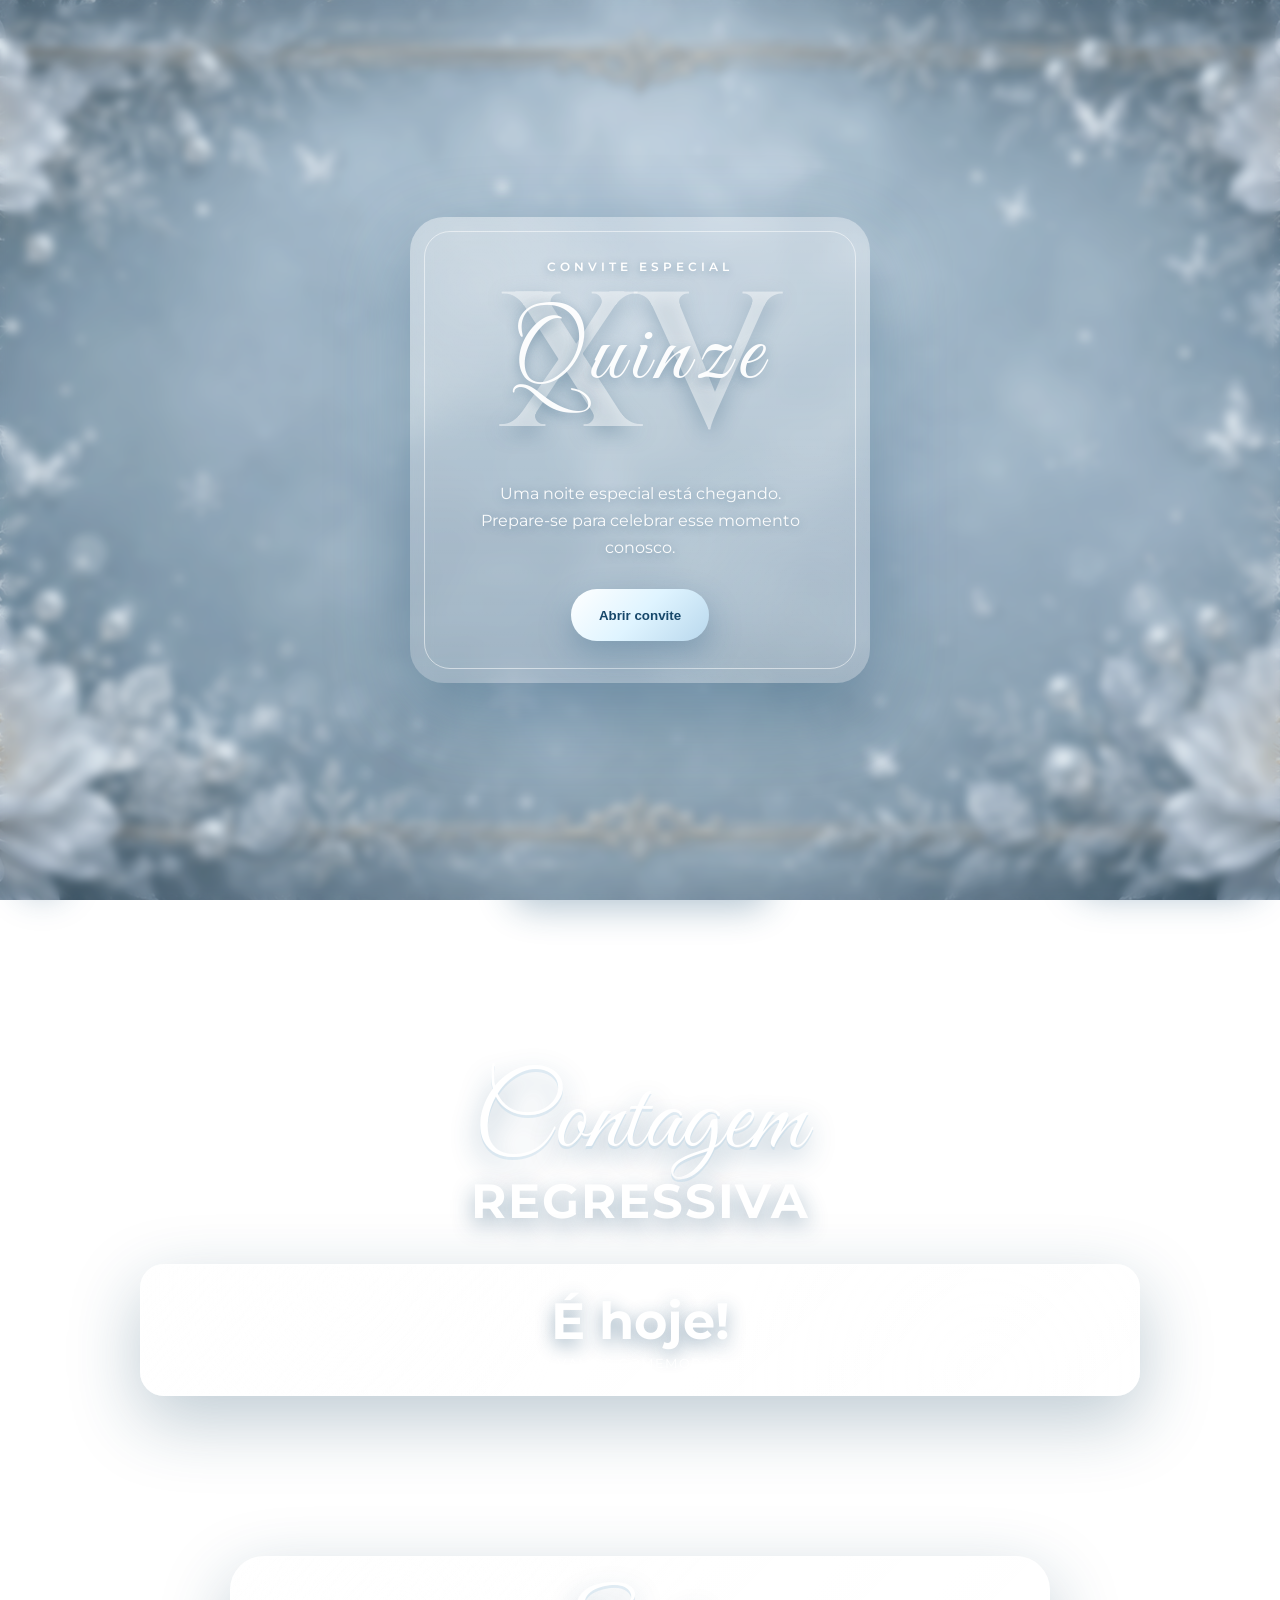
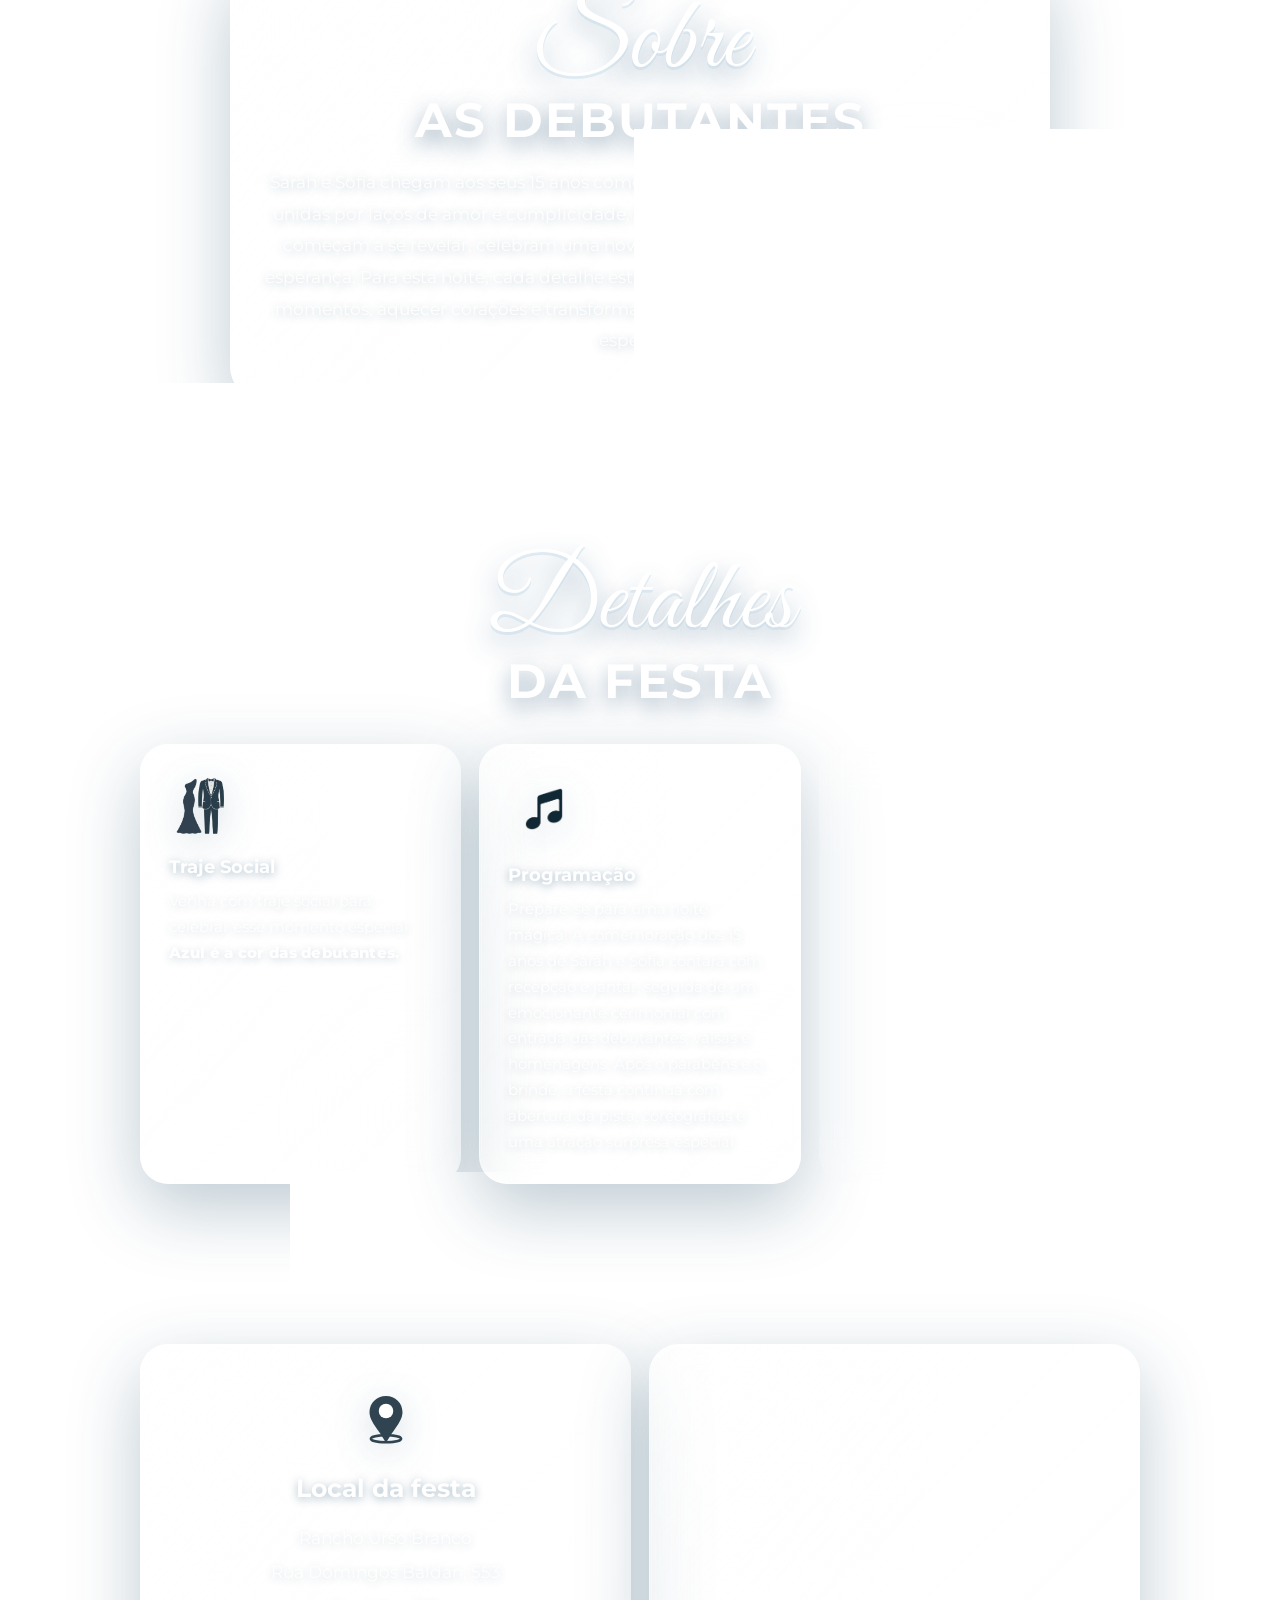
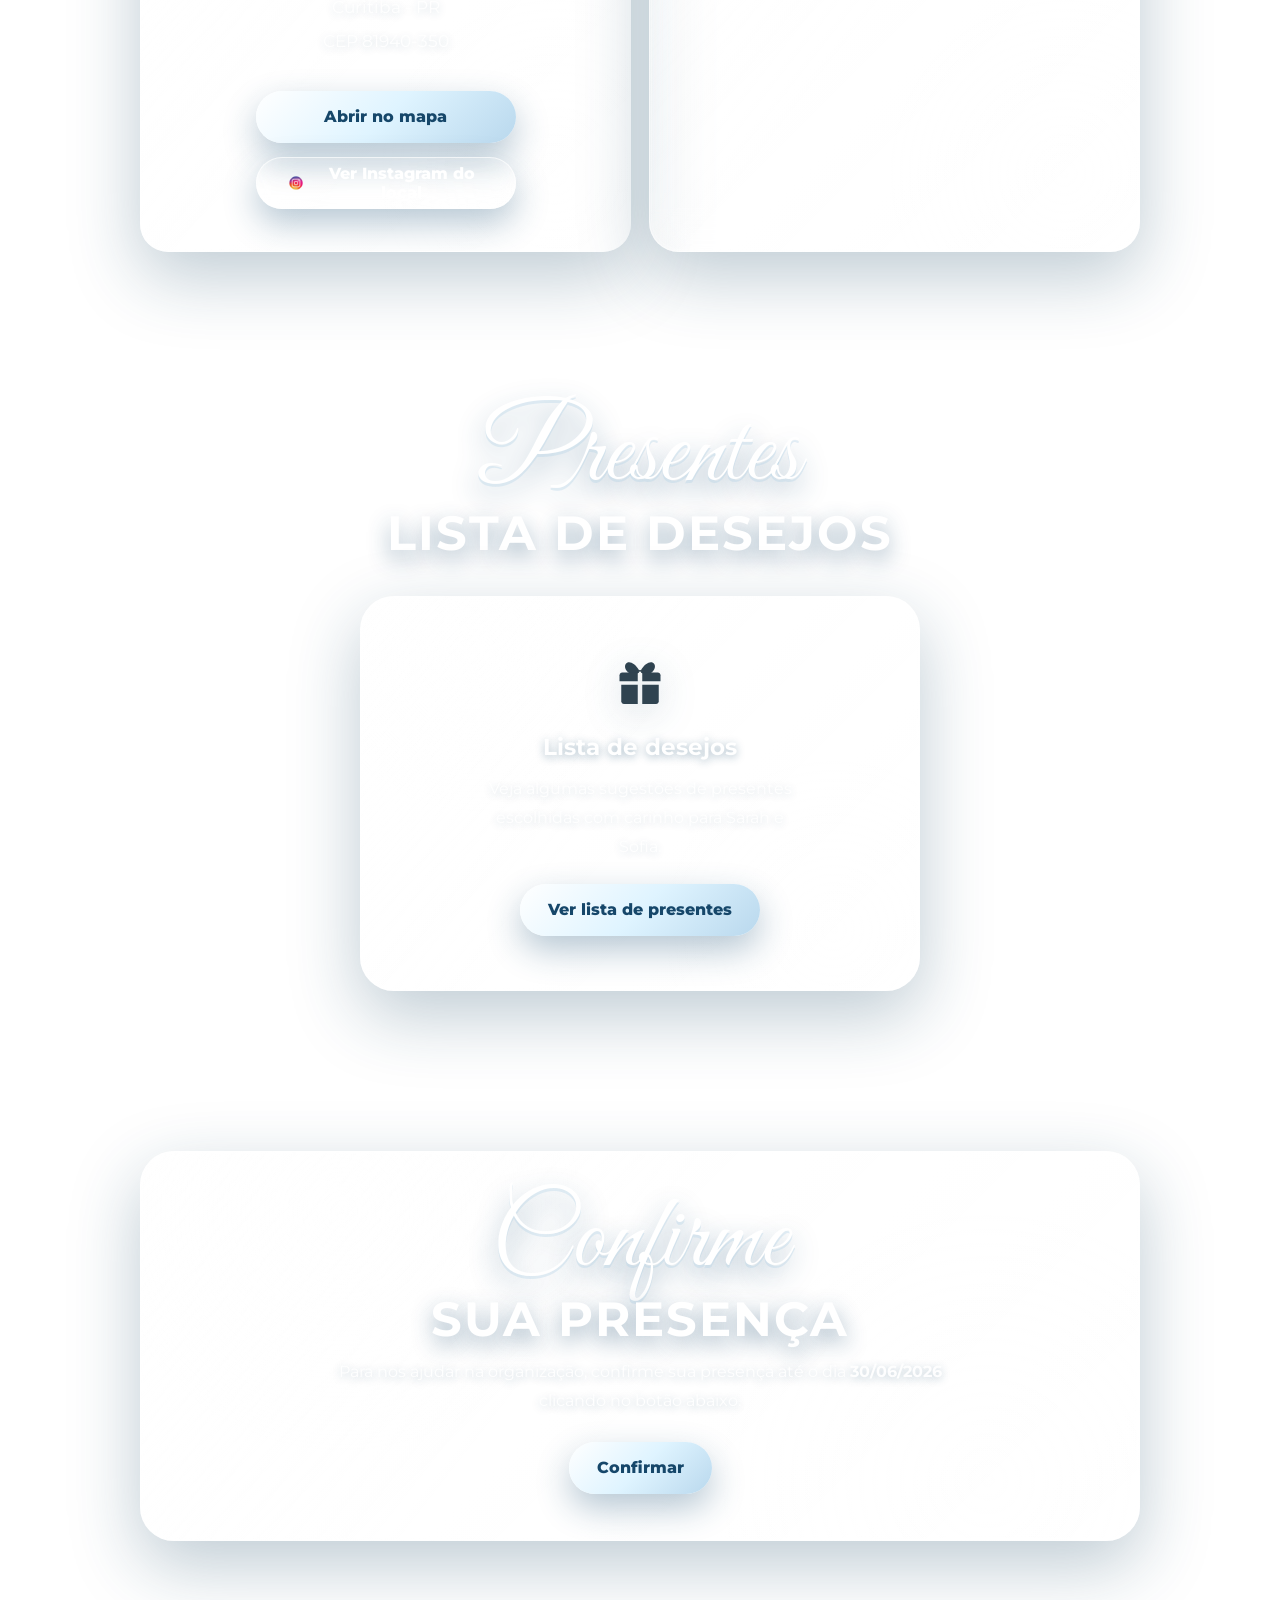
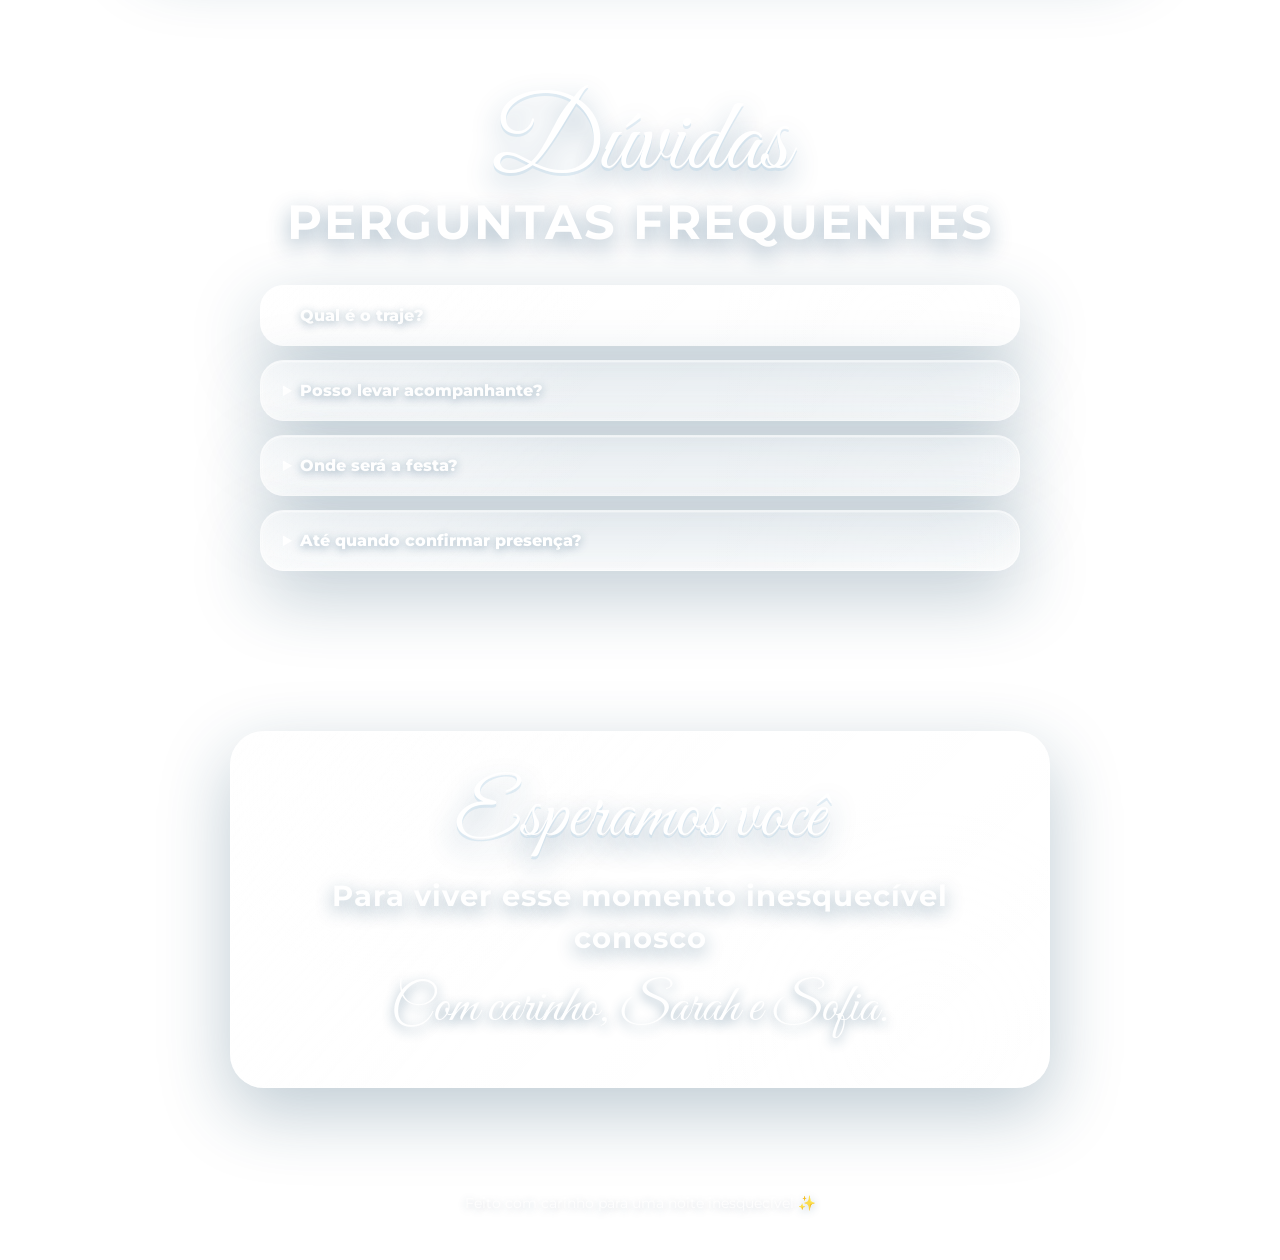
==== commit de48e611: "Ajustado pre visualizacao" ====
--- a/index.html
+++ b/index.html
@@ -4,6 +4,21 @@
   <meta charset="UTF-8" />
   <meta name="viewport" content="width=device-width, initial-scale=1.0" />
   <title>XV Sarah&Sofia</title>
+
+  <title>Convite XV Sarah e Sofia</title>
+
+  <meta name="description" content="Você está convidado para celebrar os 15 anos de Sarah e Sofia. Confirme sua presença e veja todos os detalhes da festa.">
+
+  <meta property="og:title" content="Convite XV Sarah e Sofia">
+  <meta property="og:description" content="Você está convidado para celebrar uma noite especial conosco.">
+  <meta property="og:image" content="https://pauloponcz.github.io/site-aniversario/assets/fundo/preview-convite.png">
+  <meta property="og:url" content="https://pauloponcz.github.io/site-aniversario/">
+  <meta property="og:type" content="website">
+
+  <meta name="twitter:card" content="summary_large_image">
+  <meta name="twitter:title" content="Convite XV Sarah e Sofia">
+  <meta name="twitter:description" content="Você está convidado para celebrar uma noite especial conosco.">
+  <meta name="twitter:image" content="https://pauloponcz.github.io/site-aniversario/assets/fundo/preview-convite.png">
   
   <link rel="icon" type="image/svg+xml" href="./assets/icone/favicon-xv.svg">
 
--- a/css/styles.css
+++ b/css/styles.css
@@ -1132,6 +1132,97 @@
     .section-title {
         margin-bottom: 24px;
     }
+
+    .hero {
+        padding-left: 34px;
+        padding-right: 34px;
+    }
+
+    .hero-content {
+        width: 100%;
+        max-width: 430px;
+        padding-left: 18px;
+        padding-right: 18px;
+        margin-left: auto;
+        margin-right: auto;
+    }
+
+    .hero-text {
+        width: 100%;
+        max-width: 360px;
+        margin-left: auto;
+        margin-right: auto;
+        font-size: 0.92rem;
+        line-height: 1.65;
+    }
+
+    .date-card {
+        width: 100%;
+        max-width: 360px;
+        margin-left: auto;
+        margin-right: auto;
+    }
+
+    .actions {
+        width: 100%;
+        max-width: 360px;
+        margin-left: auto;
+        margin-right: auto;
+    }
+
+        .container,
+    .hero-content,
+    .confirm-content {
+        width: 100%;
+        max-width: 430px;
+        margin-left: auto;
+        margin-right: auto;
+        padding-left: 18px;
+        padding-right: 18px;
+    }
+
+    .section {
+        padding-left: 34px;
+        padding-right: 34px;
+    }
+
+    .cards,
+    .location-box,
+    .countdown,
+    .faq-list,
+    .gift-box,
+    .special-message,
+    .notice-box,
+    .final-message,
+    .rsvp,
+    .confirmation-card {
+        width: 100%;
+        max-width: 360px;
+        margin-left: auto;
+        margin-right: auto;
+    }
+
+    .card,
+    .count-item,
+    .map-box,
+    .gift-box,
+    .special-message,
+    .notice-box,
+    .final-message,
+    .rsvp,
+    .confirmation-card,
+    .faq-list details {
+        max-width: 100%;
+    }
+
+    .hero-text,
+    .date-card,
+    .actions {
+        width: 100%;
+        max-width: 360px;
+        margin-left: auto;
+        margin-right: auto;
+    }
 }
 
 @media (max-width: 480px) {
@@ -1199,6 +1290,80 @@
         width: 46px;
         height: 46px;
     }
+    
+    .hero {
+        padding-left: 28px;
+        padding-right: 28px;
+    }
+
+    .hero-content {
+        max-width: 360px;
+        padding-left: 12px;
+        padding-right: 12px;
+    }
+
+    .hero-text {
+        max-width: 300px;
+        font-size: 0.86rem;
+        line-height: 1.6;
+    }
+
+    .date-card {
+        max-width: 300px;
+    }
+
+    .actions {
+        max-width: 300px;
+    }
+
+    .date-card div {
+        padding: 16px 10px;
+    }
+
+        .container,
+    .hero-content,
+    .confirm-content {
+        max-width: 360px;
+        padding-left: 12px;
+        padding-right: 12px;
+    }
+
+    .section {
+        padding-left: 28px;
+        padding-right: 28px;
+    }
+
+    .cards,
+    .location-box,
+    .countdown,
+    .faq-list,
+    .gift-box,
+    .special-message,
+    .notice-box,
+    .final-message,
+    .rsvp,
+    .confirmation-card {
+        max-width: 300px;
+    }
+
+    .hero-text,
+    .date-card,
+    .actions {
+        max-width: 300px;
+    }
+
+    .card,
+    .gift-box,
+    .special-message,
+    .notice-box,
+    .final-message,
+    .rsvp,
+    .confirmation-card,
+    .faq-list details {
+        padding-left: 18px;
+        padding-right: 18px;
+    }
+
 }
 
 /* EFEITO VIDRO MAIS REALISTA */
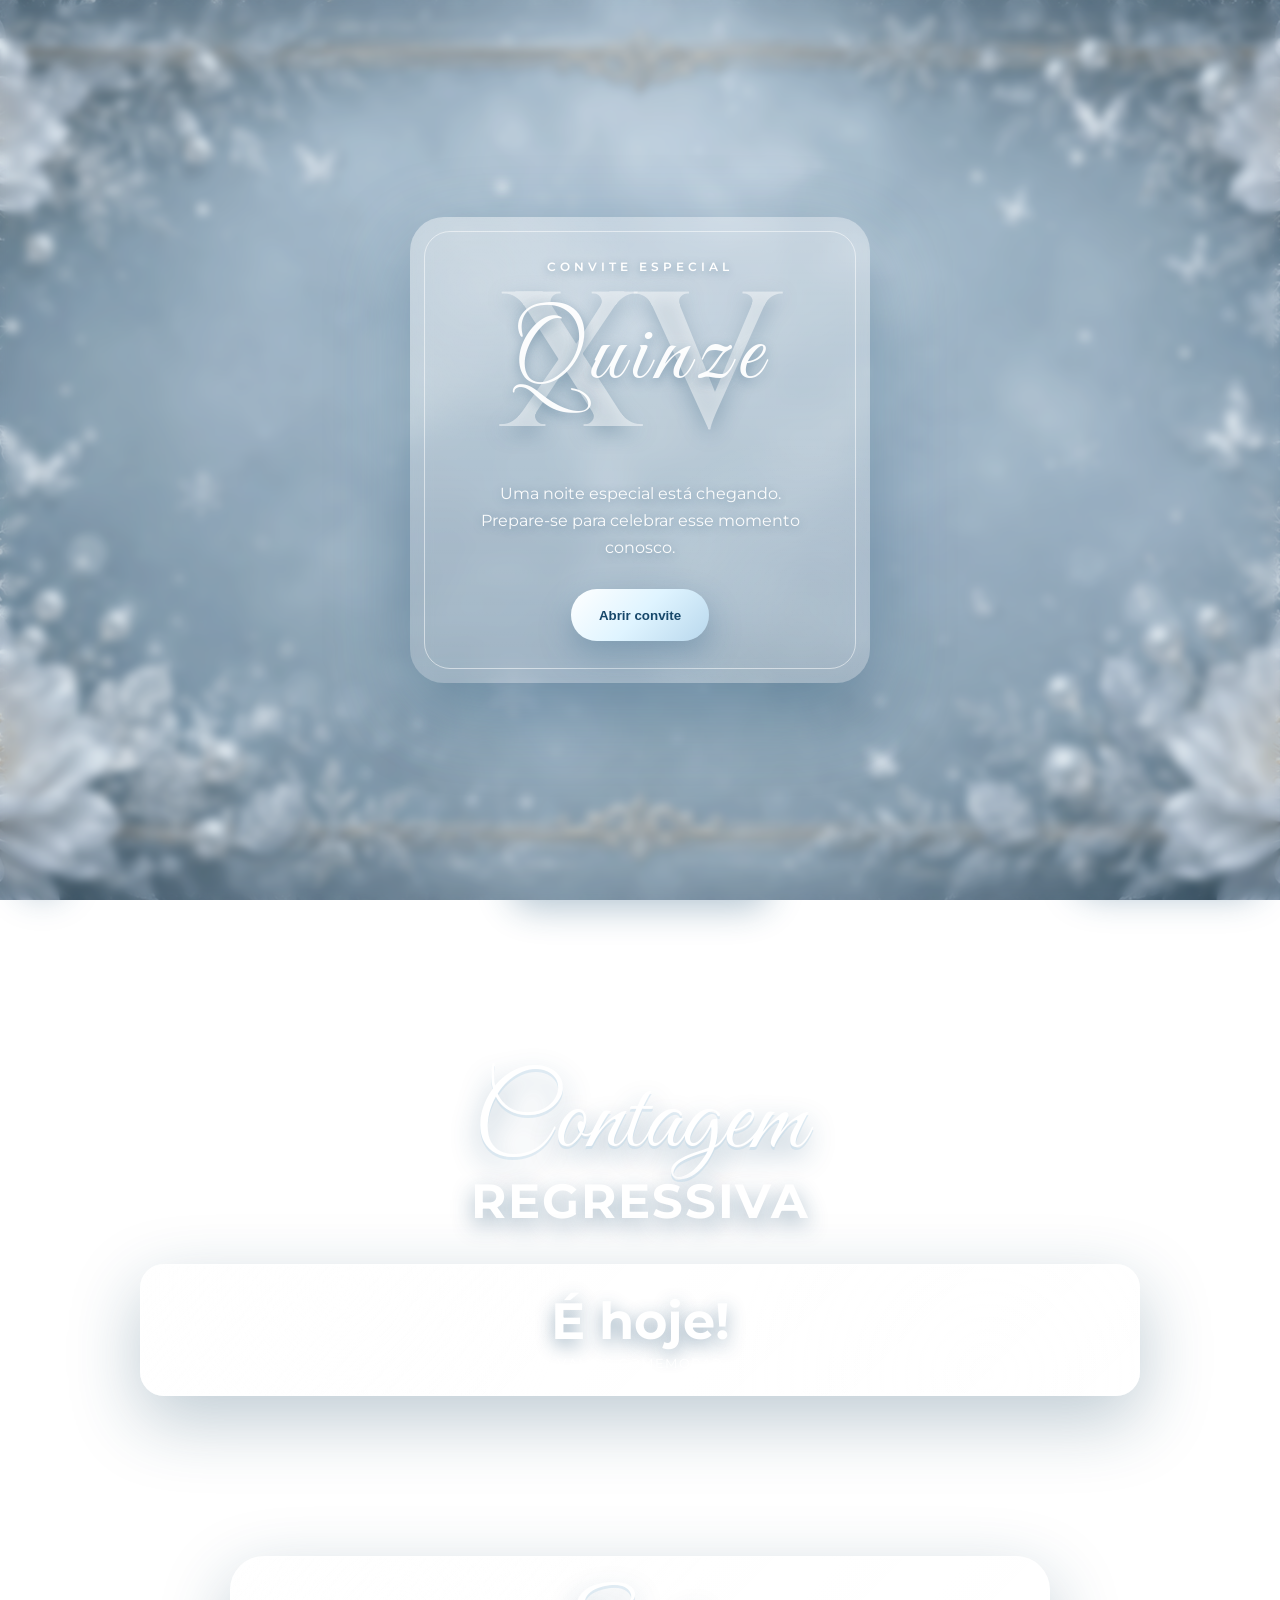
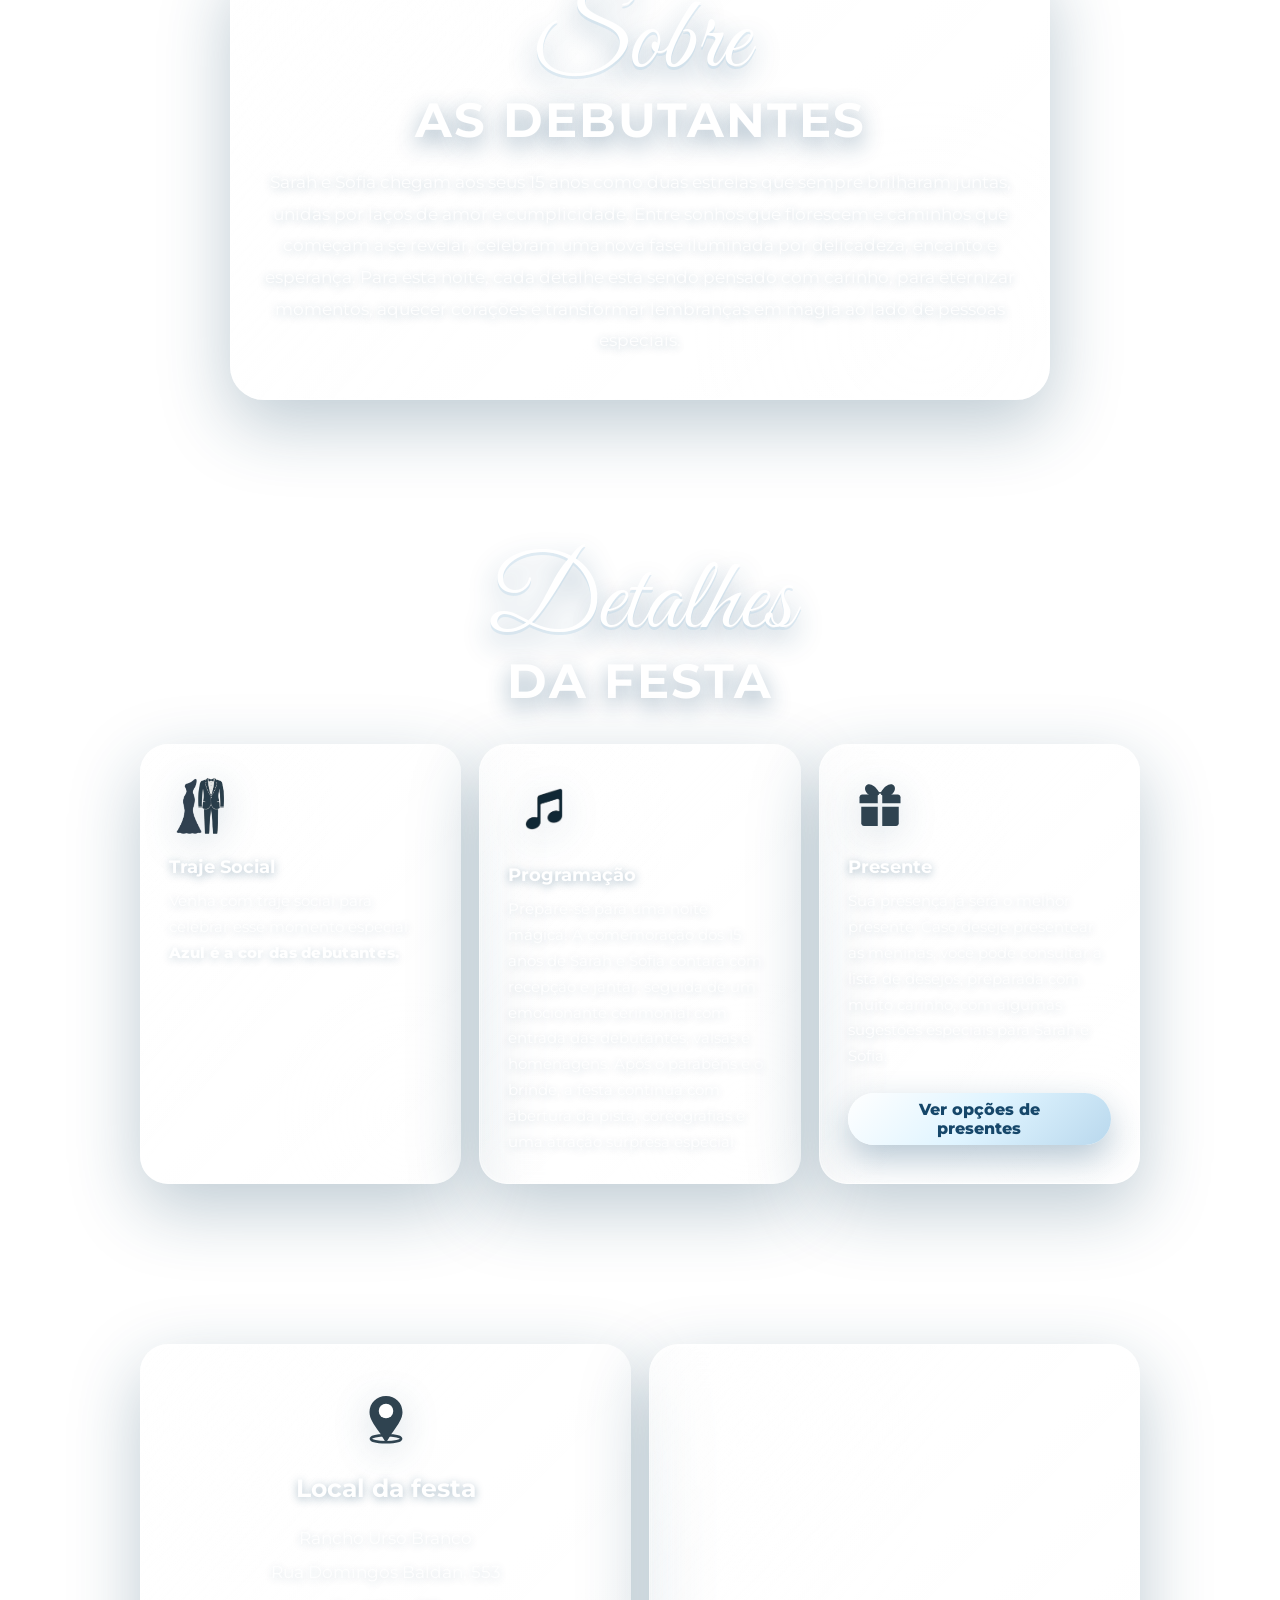
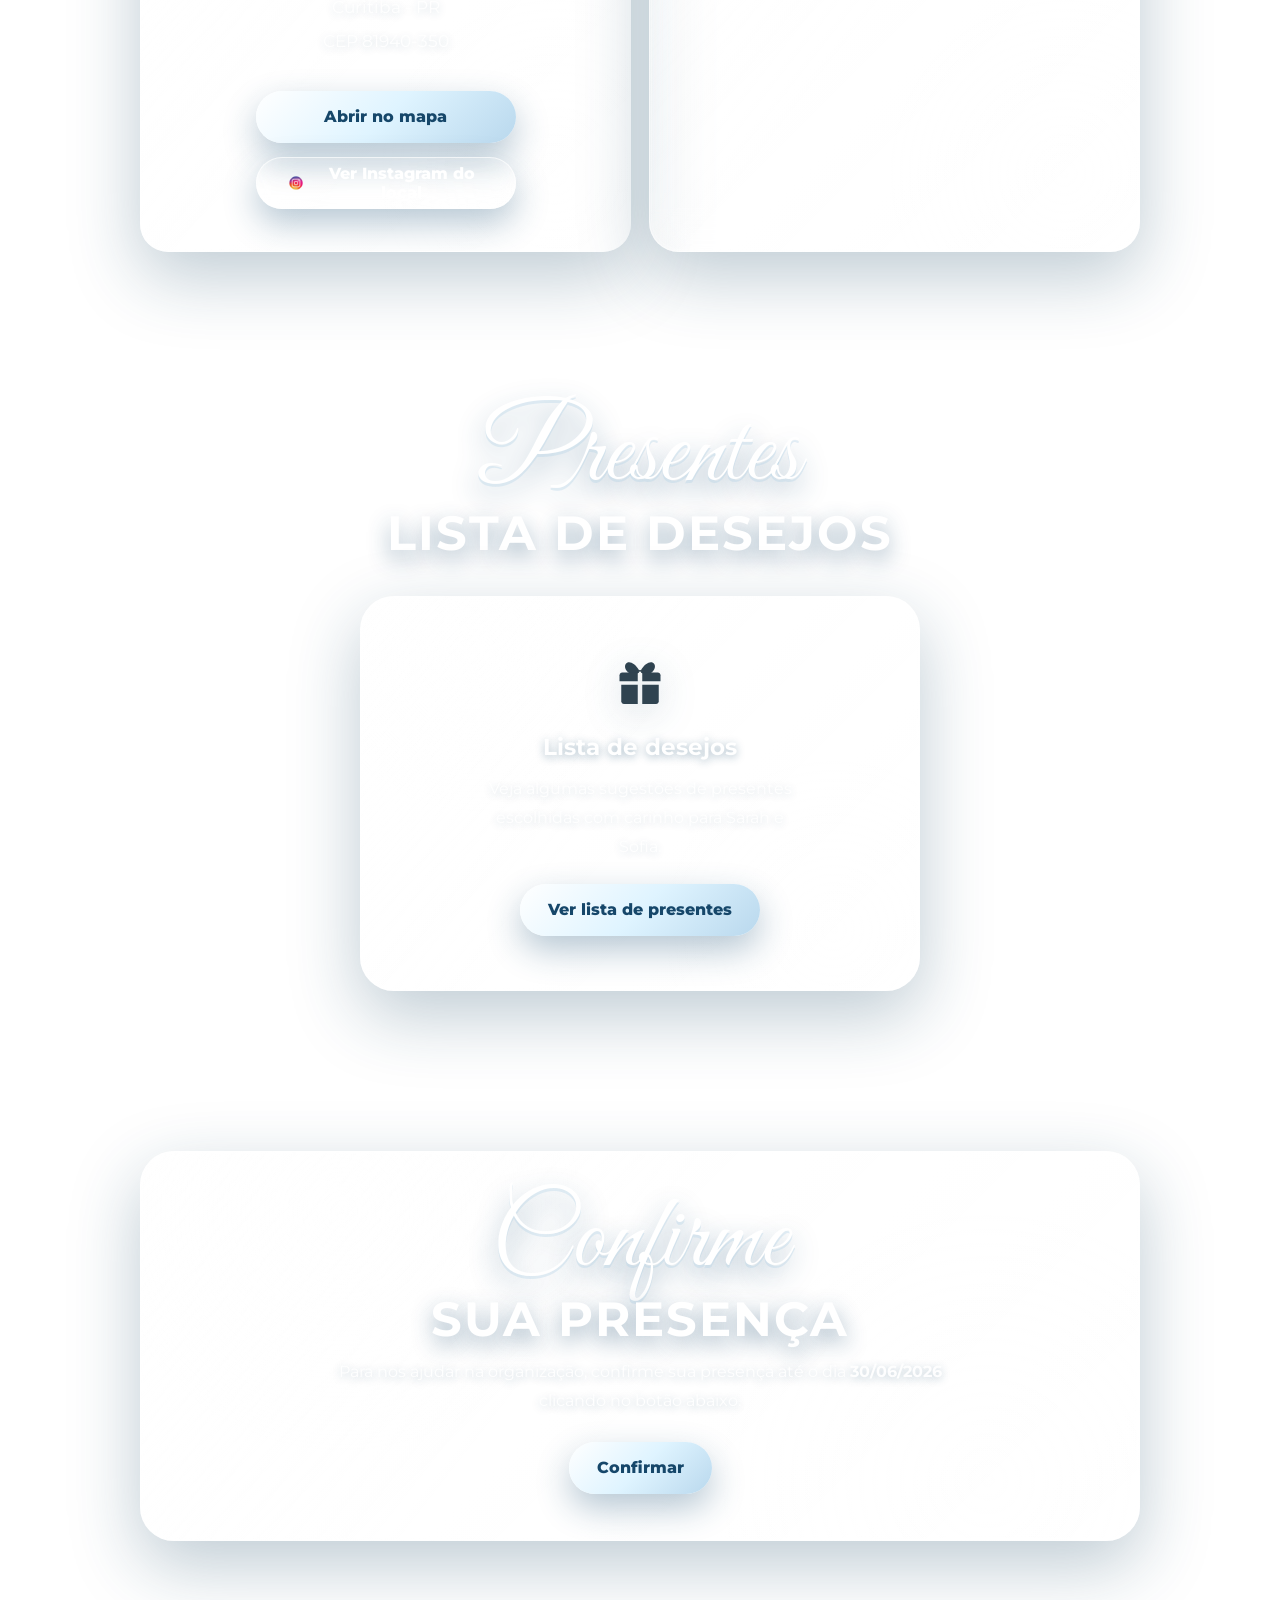
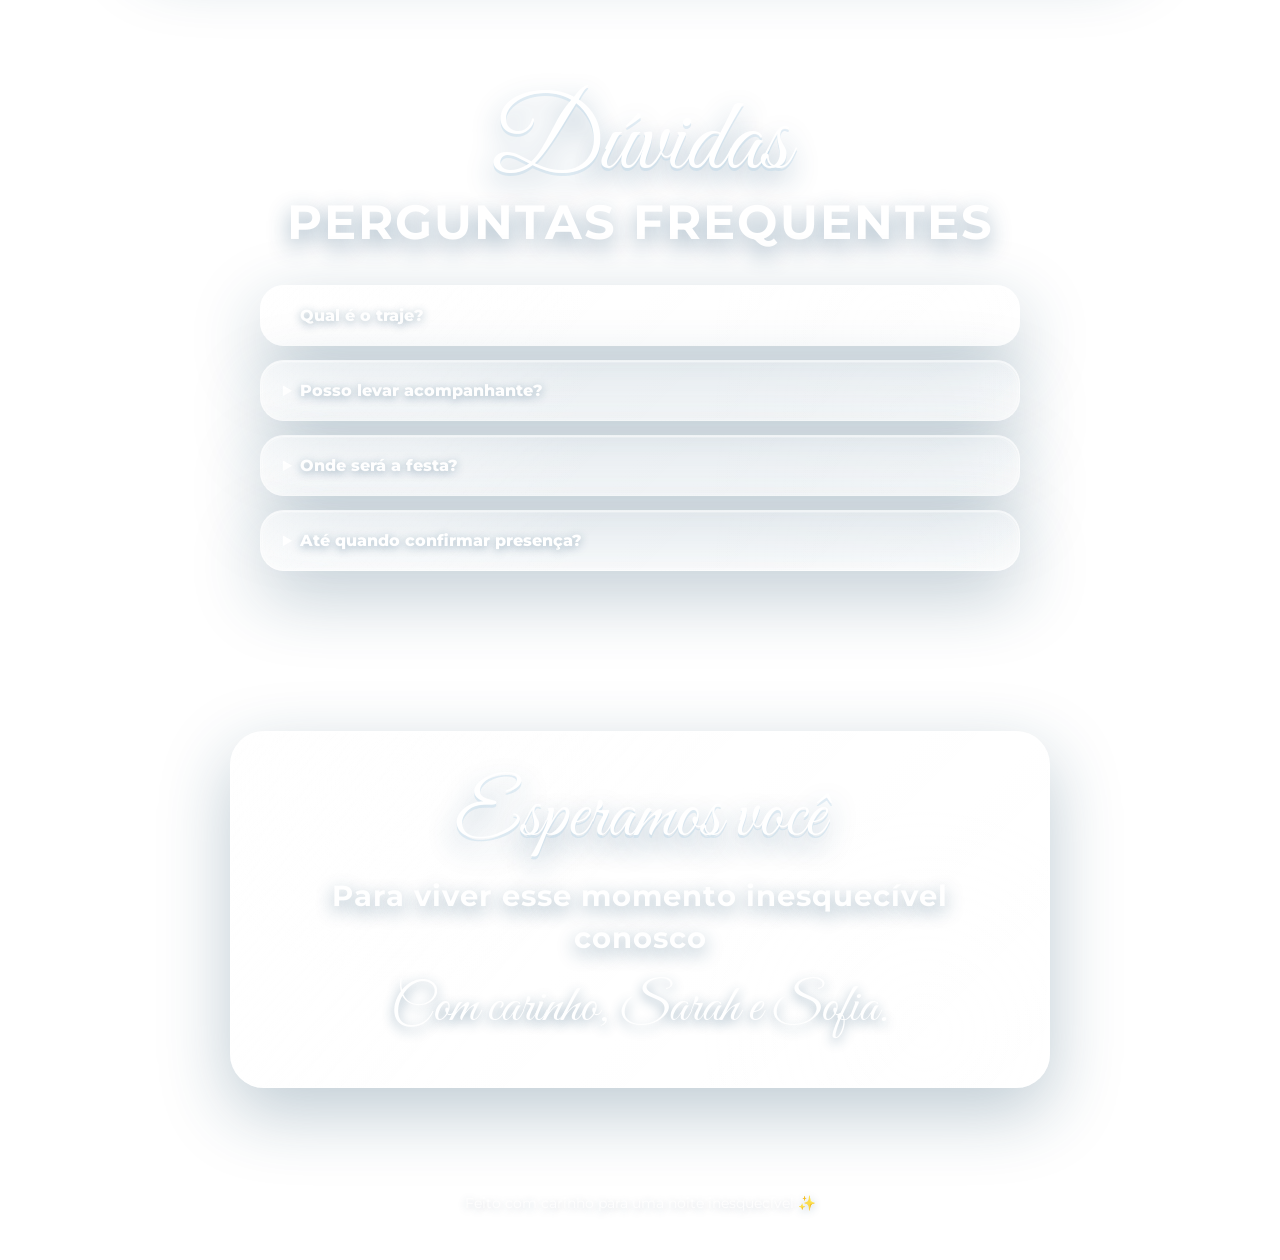
==== commit 05e624f2: "Adiciona imagem de previsualizacao do convite" ====
--- a/index.html
+++ b/index.html
@@ -11,14 +11,14 @@
 
   <meta property="og:title" content="Convite XV Sarah e Sofia">
   <meta property="og:description" content="Você está convidado para celebrar uma noite especial conosco.">
-  <meta property="og:image" content="https://pauloponcz.github.io/site-aniversario/assets/fundo/preview-convite.png">
+  <meta property="og:image" content="https://github.com/pauloponcz/site-aniversario/blob/main/assets/fundo/preview-convite.png">
   <meta property="og:url" content="https://pauloponcz.github.io/site-aniversario/">
   <meta property="og:type" content="website">
 
   <meta name="twitter:card" content="summary_large_image">
   <meta name="twitter:title" content="Convite XV Sarah e Sofia">
   <meta name="twitter:description" content="Você está convidado para celebrar uma noite especial conosco.">
-  <meta name="twitter:image" content="https://pauloponcz.github.io/site-aniversario/assets/fundo/preview-convite.png">
+  <meta name="twitter:image" content="https://github.com/pauloponcz/site-aniversario/blob/main/assets/fundo/preview-convite.png">
   
   <link rel="icon" type="image/svg+xml" href="./assets/icone/favicon-xv.svg">
 
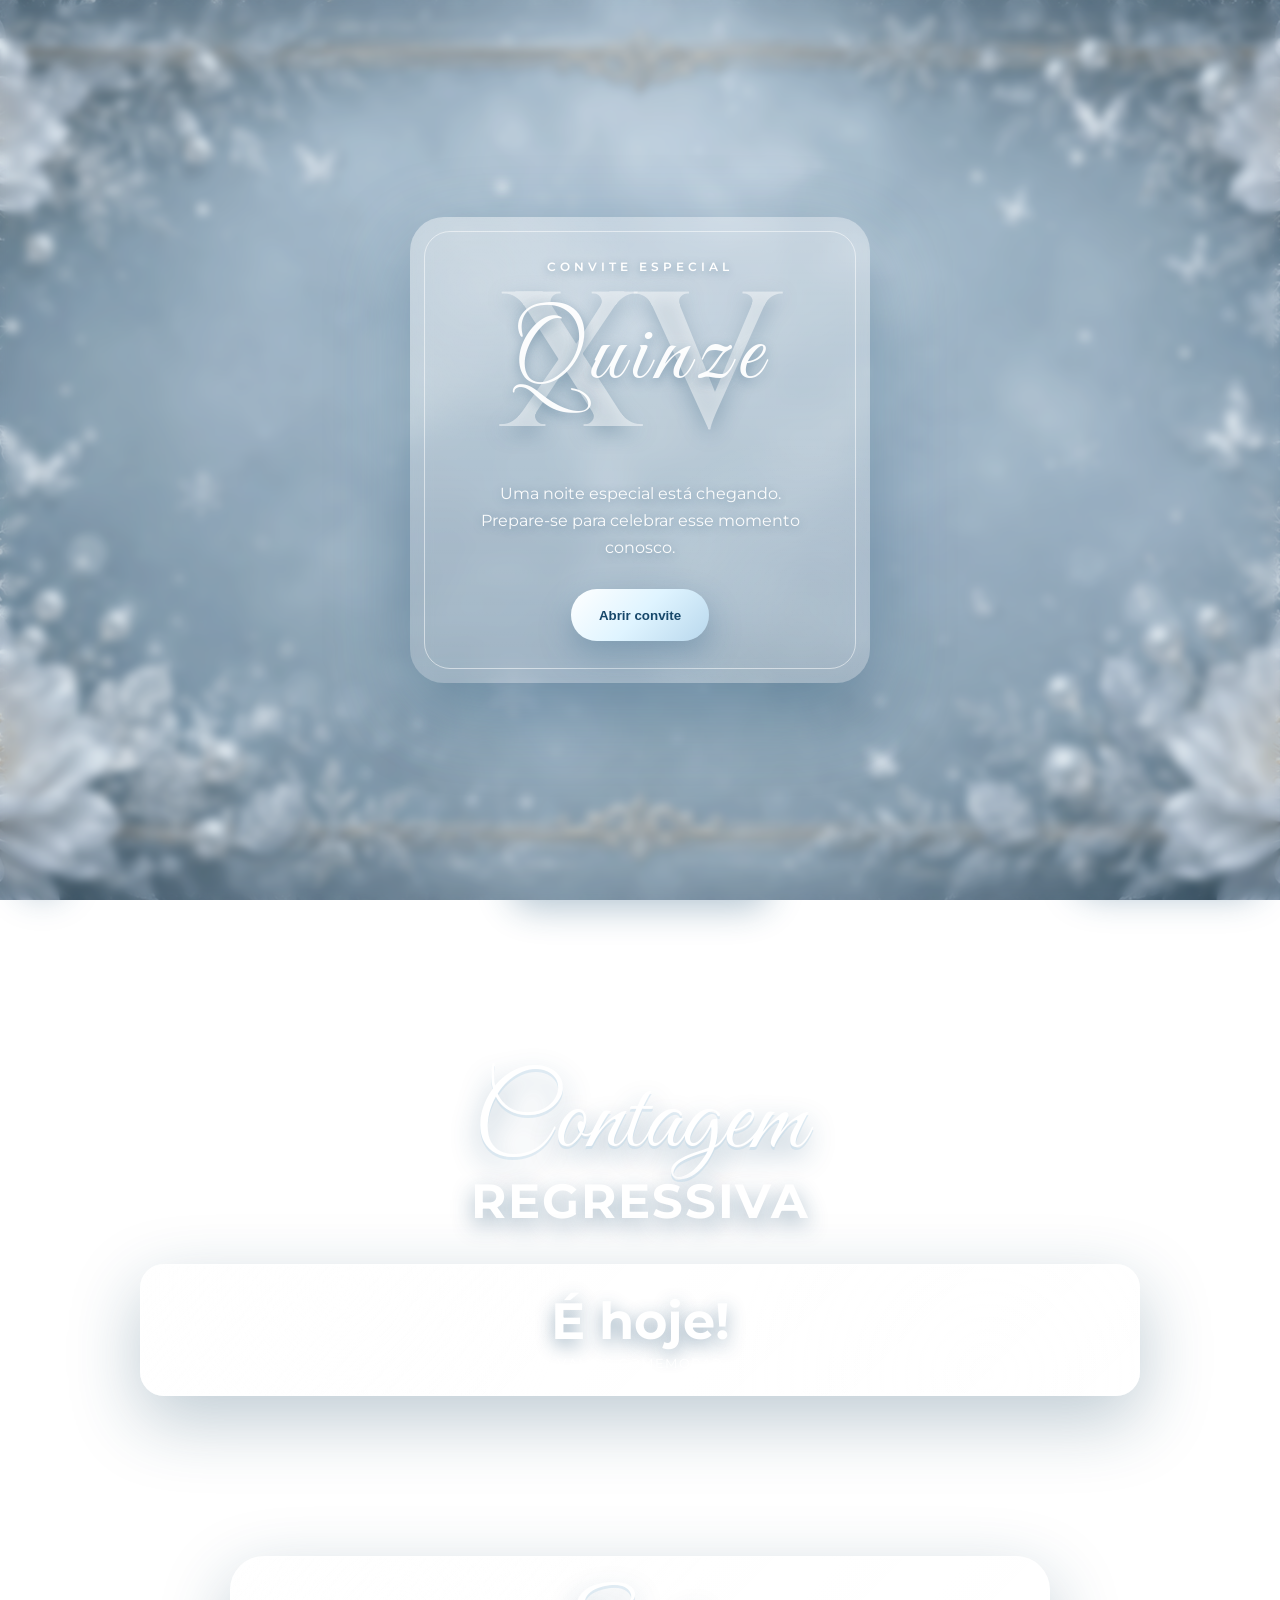
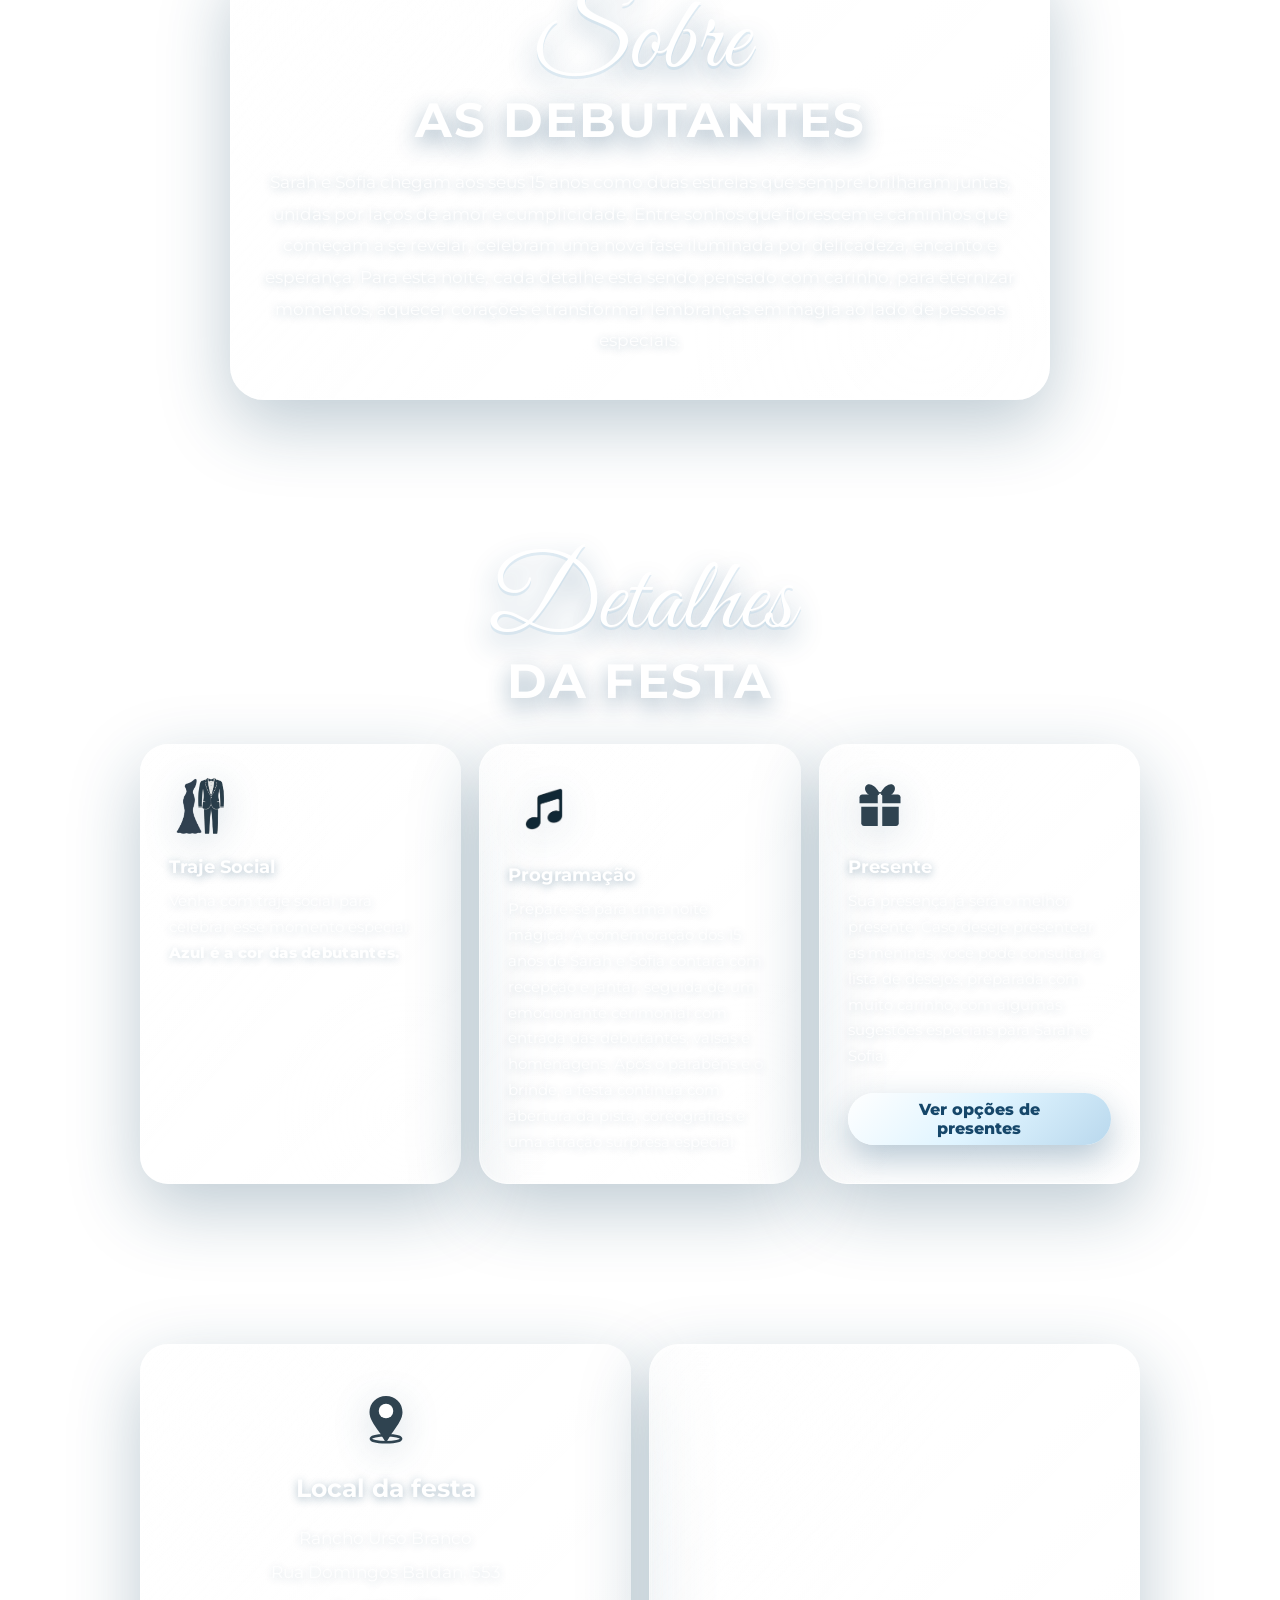
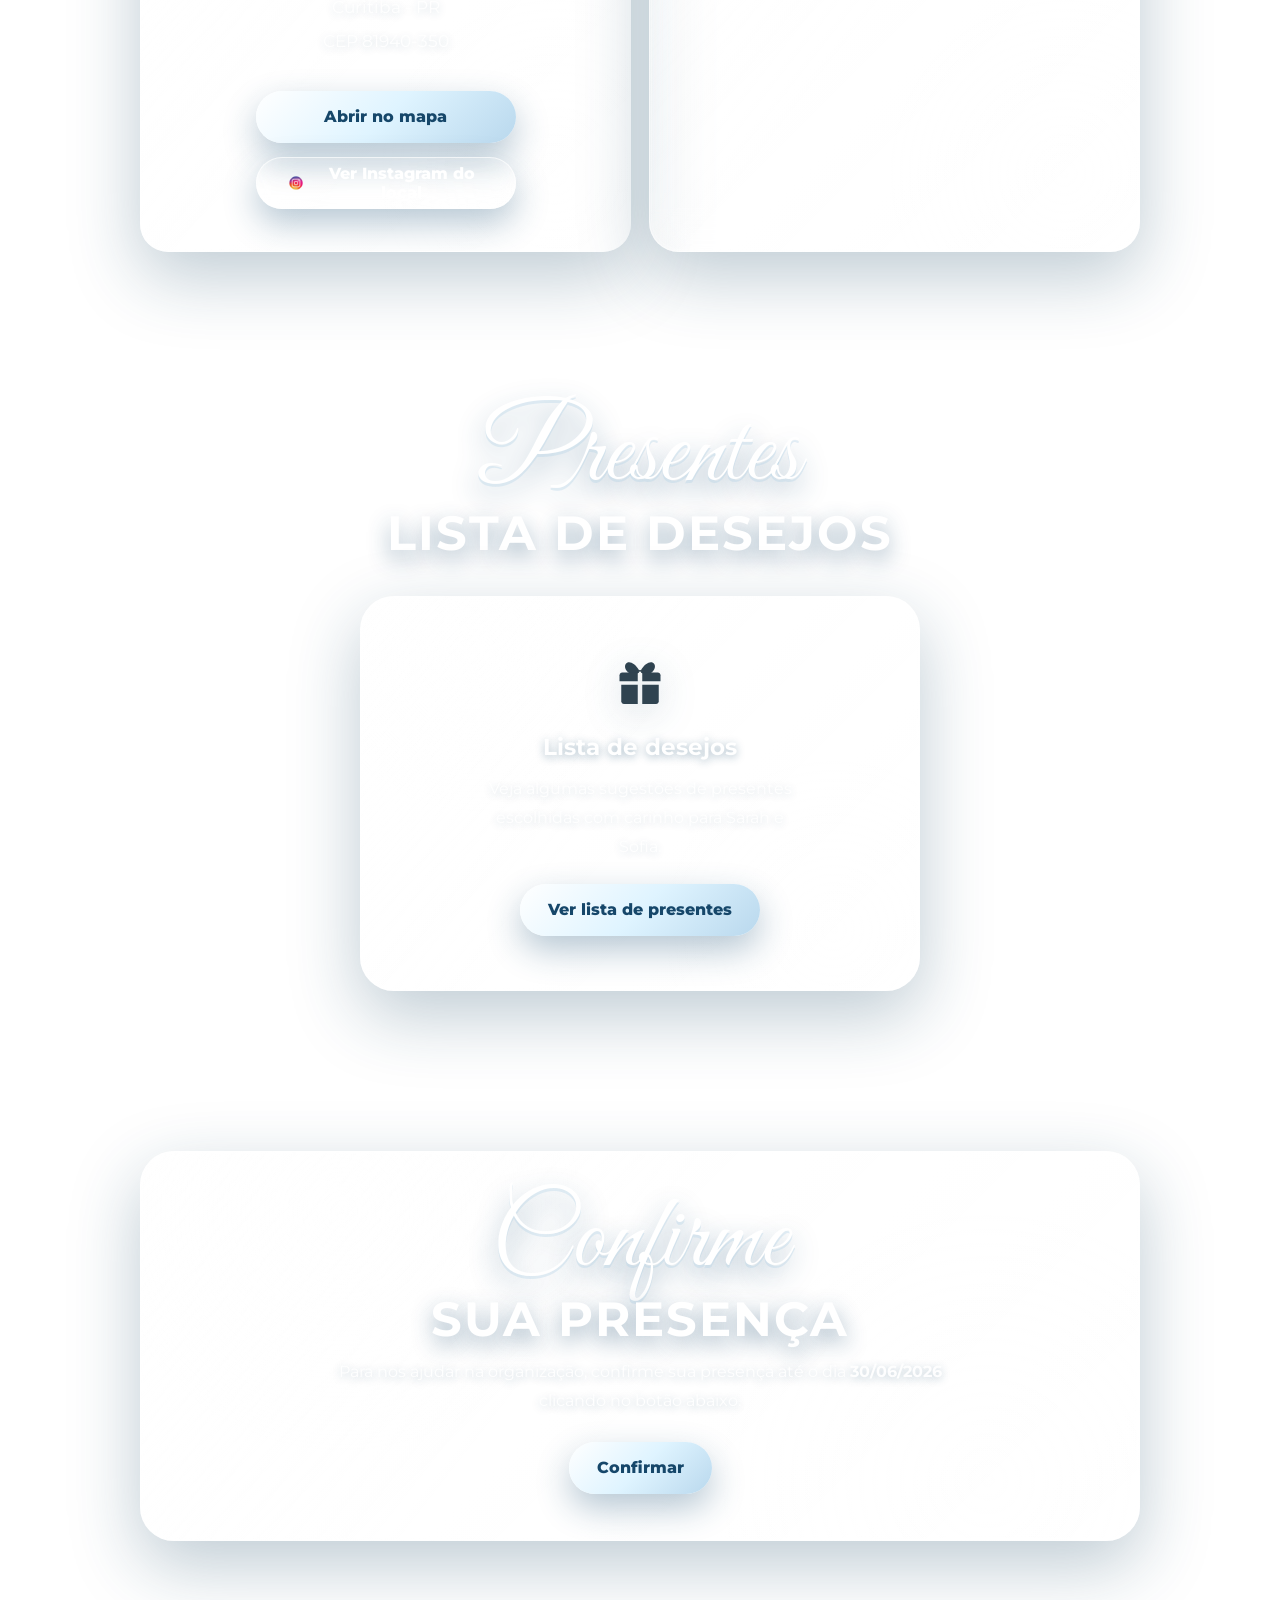
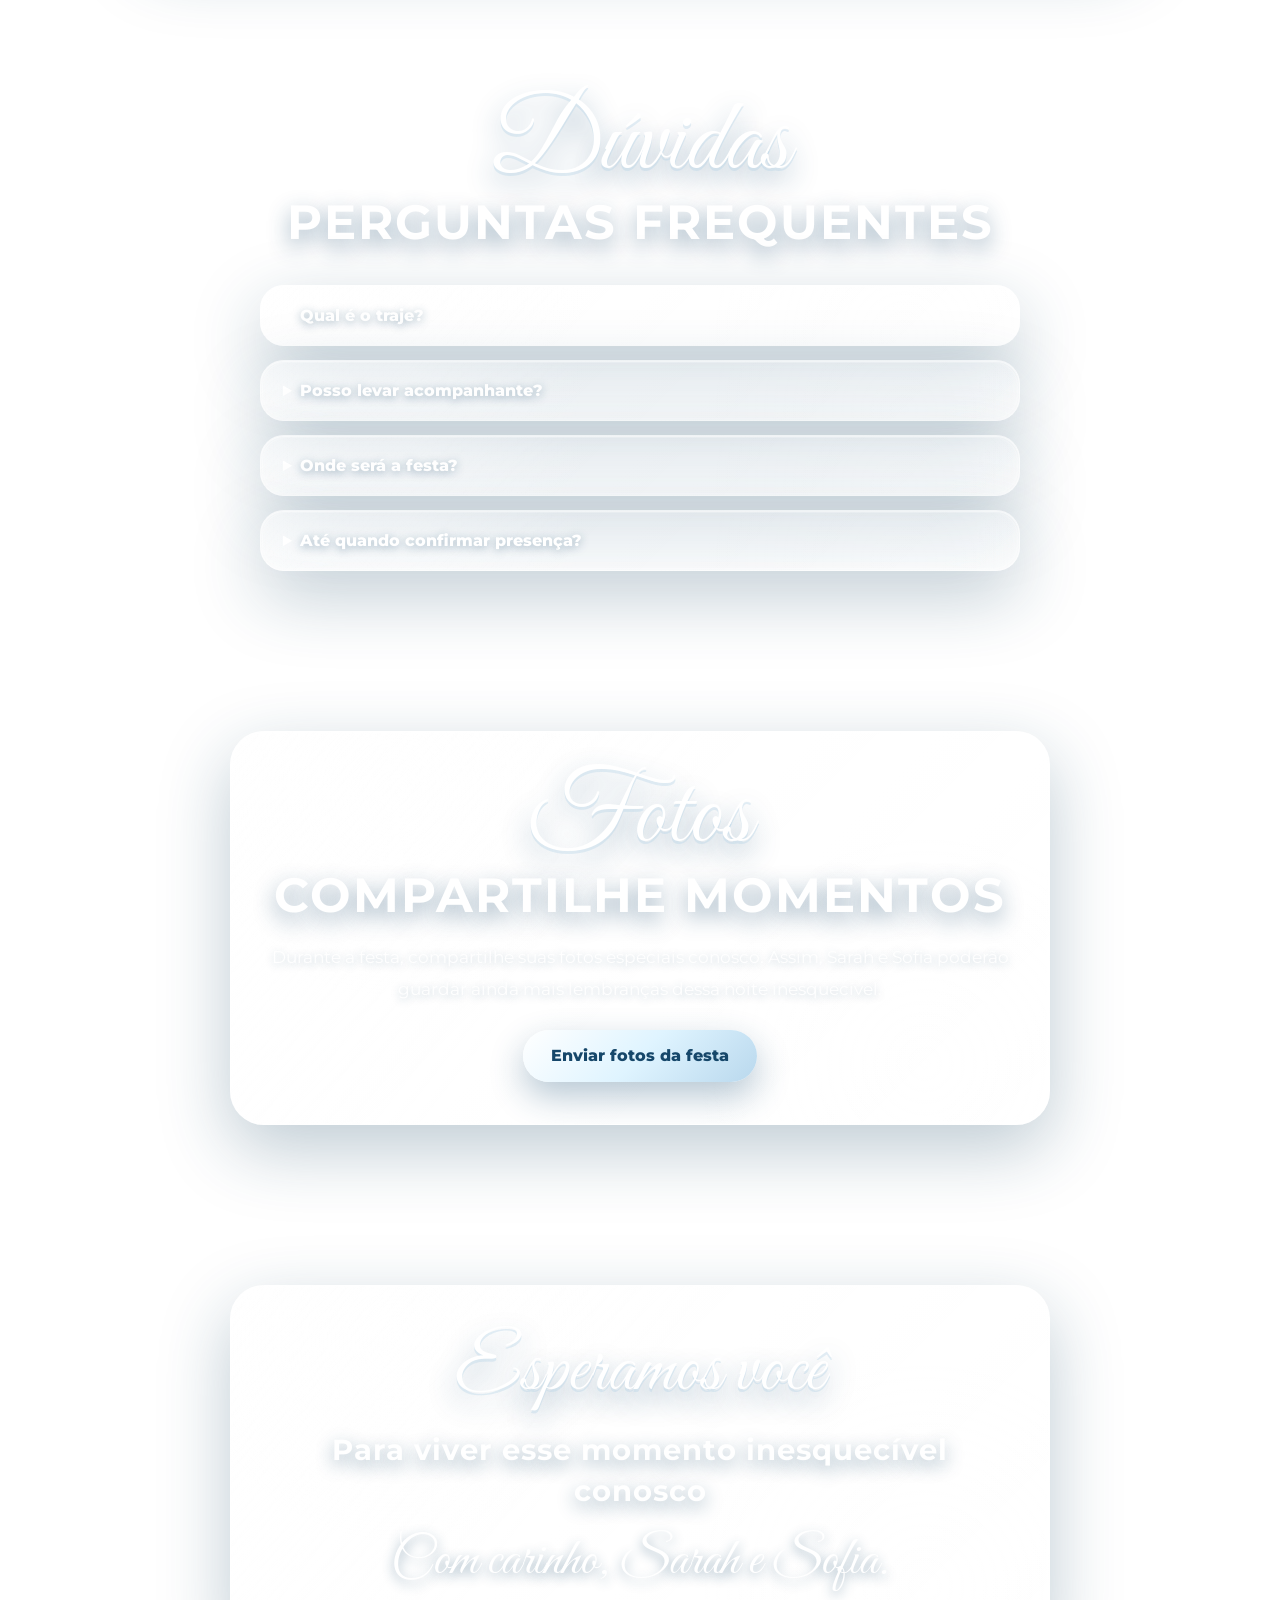
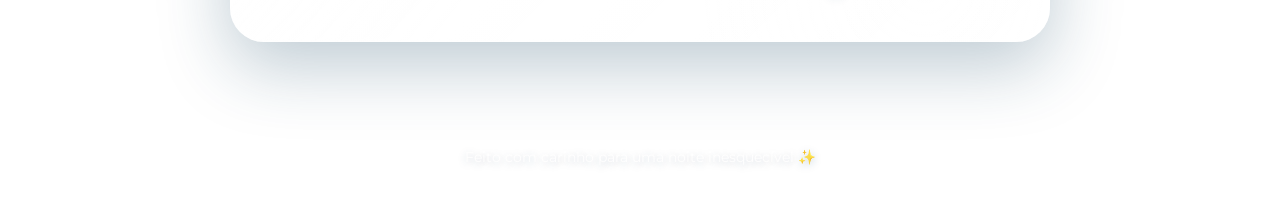
==== commit febb44af: "Adiciona pagina de fotos e controle por data" ====
--- a/index.html
+++ b/index.html
@@ -1,5 +1,6 @@
 <!DOCTYPE html>
 <html lang="pt-BR">
+
 <head>
   <meta charset="UTF-8" />
   <meta name="viewport" content="width=device-width, initial-scale=1.0" />
@@ -7,19 +8,25 @@
 
   <title>Convite XV Sarah e Sofia</title>
 
-  <meta name="description" content="Você está convidado para celebrar os 15 anos de Sarah e Sofia. Confirme sua presença e veja todos os detalhes da festa.">
+  <meta name="description"
+    content="Você está convidado para celebrar os 15 anos de Sarah e Sofia. Confirme sua presença e veja todos os detalhes da festa.">
 
   <meta property="og:title" content="Convite XV Sarah e Sofia">
   <meta property="og:description" content="Você está convidado para celebrar uma noite especial conosco.">
-  <meta property="og:image" content="https://github.com/pauloponcz/site-aniversario/blob/main/assets/fundo/preview-convite.png">
+  <meta property="og:image" content="https://pauloponcz.github.io/site-aniversario/assets/fundo/preview-convite.png">
+  <meta property="og:image:secure_url"
+    content="https://pauloponcz.github.io/site-aniversario/assets/fundo/preview-convite.png">
+  <meta property="og:image:type" content="image/png">
+  <meta property="og:image:width" content="1200">
+  <meta property="og:image:height" content="630">
   <meta property="og:url" content="https://pauloponcz.github.io/site-aniversario/">
   <meta property="og:type" content="website">
 
   <meta name="twitter:card" content="summary_large_image">
   <meta name="twitter:title" content="Convite XV Sarah e Sofia">
   <meta name="twitter:description" content="Você está convidado para celebrar uma noite especial conosco.">
-  <meta name="twitter:image" content="https://github.com/pauloponcz/site-aniversario/blob/main/assets/fundo/preview-convite.png">
-  
+  <meta name="twitter:image" content="https://pauloponcz.github.io/site-aniversario/assets/fundo/preview-convite.png">
+
   <link rel="icon" type="image/svg+xml" href="./assets/icone/favicon-xv.svg">
 
   <link rel="preload" as="image" href="./assets/fundo/fundo-desktop.png">
@@ -27,7 +34,9 @@
 
   <link rel="preconnect" href="https://fonts.googleapis.com">
   <link rel="preconnect" href="https://fonts.gstatic.com" crossorigin>
-  <link href="https://fonts.googleapis.com/css2?family=Cinzel:wght@400;500;600;700&family=Great+Vibes&family=Montserrat:wght@300;400;500;600;700;800&display=swap" rel="stylesheet">
+  <link
+    href="https://fonts.googleapis.com/css2?family=Cinzel:wght@400;500;600;700&family=Great+Vibes&family=Montserrat:wght@300;400;500;600;700;800&display=swap"
+    rel="stylesheet">
   <link rel="stylesheet" href="./css/styles.css" />
 </head>
 
@@ -49,7 +58,7 @@
   <a class="floating-confirm js-confirm-link" href="confirmar.html">
     Confirmar presença
   </a>
-  
+
   <div class="intro" id="intro">
     <div class="intro-card">
       <div class="content">
@@ -80,11 +89,12 @@
         <p class="birthday-name">Sarah . Sofia</p>
 
         <p class="hero-text">
-          Cada momento da vida é único e passa rápido, mas deixa lembranças que permanecem para sempre 
+          Cada momento da vida é único e passa rápido, mas deixa lembranças que permanecem para sempre
           em nosso coração.
           São esses instantes especiais que se transformam em alegria e, quando compartilhados com pessoas queridas,
           tornam-se ainda mais inesquecíveis.
-          Com muita emoção e felicidade, convidamos você para celebrar conosco um momento muito especial a comemoração dos nossos
+          Com muita emoção e felicidade, convidamos você para celebrar conosco um momento muito especial a comemoração
+          dos nossos
           15 anos.
         </p>
 
@@ -110,14 +120,13 @@
             Confirmar presença
           </a>
           <a class="btn btn-outline" href="#local">Ver local</a>
-          <a class="btn btn-outline" href="#presentes">Ver presentes</a>
-
-          <a
-            class="btn btn-outline"
+          <a class="btn btn-outline" href="#presentes">
+            Ver opções de presentes
+          </a>
+
+          <a class="btn btn-outline"
             href="https://calendar.google.com/calendar/render?action=TEMPLATE&text=15%20anos%20Sarah%20e%20Sofia&dates=20260815T220000Z/20260816T030000Z&details=Convite%20especial%20para%20celebrar%20os%2015%20anos%20de%20Sarah%20e%20Sofia.&location=Rua%20Domingos%20Baldan%20553%2C%20Curitiba%2C%20PR"
-            target="_blank"
-            rel="noopener noreferrer"
-          >
+            target="_blank" rel="noopener noreferrer">
             Adicionar ao calendário
           </a>
         </div>
@@ -180,13 +189,16 @@
           </article>
 
           <article class="card">
-            <img src="./assets/icone/icone-musica-sem-fundo-fiel.svg" alt="Ícone de programação musical" class="card-icon-img music-icon-img">
+            <img src="./assets/icone/icone-musica-sem-fundo-fiel.svg" alt="Ícone de programação musical"
+              class="card-icon-img music-icon-img">
 
             <h4>Programação</h4>
 
             <p>
-              Prepare-se para uma noite mágica! A comemoração dos 15 anos de Sarah e Sofia contará com recepção e jantar,
-              seguida de um emocionante cerimonial com entrada das debutantes, valsas e homenagens. Após o parabéns e o brinde,
+              Prepare-se para uma noite mágica! A comemoração dos 15 anos de Sarah e Sofia contará com recepção e
+              jantar,
+              seguida de um emocionante cerimonial com entrada das debutantes, valsas e homenagens. Após o parabéns e o
+              brinde,
               a festa continua com abertura da pista, coreografias e uma atração surpresa especial.
             </p>
           </article>
@@ -197,7 +209,8 @@
             <h4>Presente</h4>
 
             <p>
-              Sua presença já será o melhor presente. Caso deseje presentear as meninas, você pode consultar a lista de desejos,
+              Sua presença já será o melhor presente. Caso deseje presentear as meninas, você pode consultar a lista de
+              desejos,
               preparada com muito carinho, com algumas sugestões especiais para Sarah e Sofia.
             </p>
 
@@ -223,21 +236,14 @@
             CEP 81940-350
           </p>
 
-          <a
-            class="btn btn--spaced"
+          <a class="btn btn--spaced"
             href="https://www.google.com/maps/search/?api=1&query=Rua%20Domingos%20Baldan%20553%2C%20Curitiba%2C%20Brazil%2081940350"
-            target="_blank"
-            rel="noopener noreferrer"
-          >
+            target="_blank" rel="noopener noreferrer">
             Abrir no mapa
           </a>
 
-          <a
-            class="btn btn-outline btn--spaced instagram-button"
-            href="https://www.instagram.com/rancho_ursobranco/"
-            target="_blank"
-            rel="noopener noreferrer"
-          >
+          <a class="btn btn-outline btn--spaced instagram-button" href="https://www.instagram.com/rancho_ursobranco/"
+            target="_blank" rel="noopener noreferrer">
             <img src="./assets/icone/icone-instagram.webp" alt="Ícone Instagram" class="instagram-icon-img">
             Ver Instagram do local
           </a>
@@ -246,11 +252,7 @@
         <div class="map-box map-box--iframe">
           <iframe
             src="https://www.google.com/maps?q=Rua%20Domingos%20Baldan%20553%2C%20Curitiba%2C%20Brazil%2081940350&output=embed"
-            width="100%"
-            height="100%"
-            style="border:0;"
-            allowfullscreen=""
-            loading="lazy"
+            width="100%" height="100%" style="border:0;" allowfullscreen="" loading="lazy"
             referrerpolicy="no-referrer-when-downgrade">
           </iframe>
         </div>
@@ -274,12 +276,7 @@
               Veja algumas sugestões de presentes escolhidas com carinho para Sarah e Sofia.
             </p>
 
-            <a
-              class="btn"
-              href="https://drive.google.com/drive/folders/1nm2jUKeoKPq483lFlN3Zkxe5L9avP-yI"
-              target="_blank"
-              rel="noopener noreferrer"
-            >
+            <a class="btn js-gift-link" href="./presentes.html">
               Ver lista de presentes
             </a>
           </div>
@@ -296,7 +293,8 @@
           </div>
 
           <p>
-            Para nos ajudar na organização, confirme sua presença até o dia <strong>30/06/2026</strong> clicando no botão abaixo.
+            Para nos ajudar na organização, confirme sua presença até o dia <strong>30/06/2026</strong> clicando no
+            botão abaixo.
           </p>
 
           <a class="btn js-confirm-link" href="confirmar.html">
@@ -321,7 +319,8 @@
 
           <details>
             <summary>Posso levar acompanhante?</summary>
-            <p>Adoraria convidar mais pessoas, mas infelizmente tivemos que limitar a lista ao número exato de lugares que o espaço comporta.</p>
+            <p>Adoraria convidar mais pessoas, mas infelizmente tivemos que limitar a lista ao número exato de lugares
+              que o espaço comporta.</p>
           </details>
 
           <details>
@@ -331,11 +330,33 @@
 
           <details>
             <summary>Até quando confirmar presença?</summary>
-            <p>Cada detalhe desta noite está sendo cuidadosamente preparado com amor e dedicação. Por isso, pedimos que confirme sua presença até o dia 30/06/2026.</p>
+            <p>Cada detalhe desta noite está sendo cuidadosamente preparado com amor e dedicação. Por isso, pedimos que
+              confirme sua presença até o dia 30/06/2026.</p>
           </details>
         </div>
       </div>
     </section>
+
+    <section class="section" id="fotos">
+      <div class="container">
+        <div class="special-message">
+          <div class="section-title" style="margin-bottom: 18px;">
+            <div class="script-title">Fotos</div>
+            <h3>Compartilhe momentos</h3>
+          </div>
+
+          <p>
+            Durante a festa, compartilhe suas fotos especiais conosco.
+            Assim, Sarah e Sofia poderão guardar ainda mais lembranças dessa noite inesquecível.
+          </p>
+
+          <a class="btn btn--spaced js-photo-link" href="./fotos.html">
+            Enviar fotos da festa
+          </a>
+        </div>
+      </div>
+    </section>
+
   </main>
 
   <section class="section" id="mensagem-final">
@@ -360,4 +381,5 @@
 
   <script src="./js/script.js"></script>
 </body>
+
 </html>
--- a/css/styles.css
+++ b/css/styles.css
@@ -1594,6 +1594,40 @@
     color: #ffe1e1;
 }
 
+.guest-actions {
+    display: flex;
+    align-items: center;
+    justify-content: flex-end;
+    gap: 10px;
+    flex-wrap: wrap;
+}
+
+.guest-button--decline {
+    color: var(--branco);
+    background: rgba(255, 255, 255, 0.12);
+}
+
+.guest-button--declined {
+    opacity: 0.75;
+    cursor: default;
+}
+
+.guest-status--declined {
+    color: rgba(255, 255, 255, 0.88);
+    font-weight: 700;
+}
+
+@media (max-width: 600px) {
+    .guest-actions {
+        width: 100%;
+        justify-content: center;
+    }
+
+    .guest-actions .guest-button {
+        width: 100%;
+    }
+}
+
 @media (max-width: 600px) {
     .confirmation-card {
         padding: 34px 20px;
@@ -1611,4 +1645,956 @@
     .guest-info {
         align-items: center;
     }
-}+}
+
+/* PÁGINA DE PRESENTES DINÂMICA */
+.gifts-page {
+    min-height: 100vh;
+    padding-top: 80px;
+}
+
+.gift-intro-card {
+    width: min(760px, 100%);
+    margin: 0 auto 28px;
+    padding: 28px;
+    border-radius: 30px;
+    border: 1px solid rgba(255, 255, 255, 0.46);
+    background:
+        linear-gradient(
+            135deg,
+            rgba(255, 255, 255, 0.24) 0%,
+            rgba(255, 255, 255, 0.10) 38%,
+            rgba(255, 255, 255, 0.08) 100%
+        );
+    backdrop-filter: blur(18px) saturate(140%);
+    -webkit-backdrop-filter: blur(18px) saturate(140%);
+    box-shadow:
+        0 24px 70px rgba(21, 67, 98, 0.28),
+        inset 0 1px 0 rgba(255, 255, 255, 0.55),
+        inset 0 -1px 0 rgba(255, 255, 255, 0.16);
+    text-align: center;
+}
+
+.gift-intro-card p,
+.gift-loading {
+    color: rgba(255, 255, 255, 0.95);
+    font-size: 1rem;
+    line-height: 1.8;
+    text-align: center;
+    text-shadow: 0 2px 8px rgba(22, 71, 106, 0.28);
+}
+
+.gift-tabs {
+    width: min(520px, 100%);
+    margin: 0 auto 36px;
+    padding: 8px;
+    display: grid;
+    grid-template-columns: repeat(2, 1fr);
+    gap: 8px;
+    border-radius: 999px;
+    border: 1px solid rgba(255, 255, 255, 0.46);
+    background: rgba(255, 255, 255, 0.14);
+    backdrop-filter: blur(16px);
+    -webkit-backdrop-filter: blur(16px);
+    box-shadow: 0 18px 48px rgba(21, 67, 98, 0.22);
+}
+
+.gift-tab {
+    min-height: 48px;
+    border: 0;
+    border-radius: 999px;
+    cursor: pointer;
+    font-family: 'Montserrat', sans-serif;
+    font-weight: 800;
+    color: var(--branco);
+    background: transparent;
+    transition: transform 0.25s ease, background 0.25s ease, color 0.25s ease;
+}
+
+.gift-tab.active {
+    color: var(--texto-azul);
+    background: linear-gradient(135deg, #ffffff, #dff4ff, #b9d8ed);
+    box-shadow: 0 12px 28px rgba(27, 81, 119, 0.28);
+}
+
+.gift-panel {
+    display: none;
+}
+
+.gift-panel.active {
+    display: block;
+}
+
+.gift-panel-title {
+    margin-bottom: 24px;
+}
+
+.gift-panel-title .script-title {
+    font-size: clamp(3.5rem, 10vw, 5.5rem);
+}
+
+.gift-gallery {
+    display: grid;
+    grid-template-columns: repeat(3, 1fr);
+    gap: 18px;
+}
+
+.gift-card {
+    position: relative;
+    overflow: hidden;
+    padding: 14px;
+    border-radius: 28px;
+    border: 1px solid rgba(255, 255, 255, 0.46);
+    background:
+        linear-gradient(
+            135deg,
+            rgba(255, 255, 255, 0.24) 0%,
+            rgba(255, 255, 255, 0.10) 38%,
+            rgba(255, 255, 255, 0.08) 100%
+        );
+    backdrop-filter: blur(18px) saturate(140%);
+    -webkit-backdrop-filter: blur(18px) saturate(140%);
+    box-shadow:
+        0 24px 70px rgba(21, 67, 98, 0.24),
+        inset 0 1px 0 rgba(255, 255, 255, 0.45);
+    transition: opacity 0.25s ease, transform 0.25s ease;
+}
+
+.gift-card--unavailable {
+    opacity: 0.68;
+}
+
+/* PADRONIZAÇÃO DAS IMAGENS DOS PRESENTES */
+.gift-card img {
+    width: 100%;
+    height: auto;
+    aspect-ratio: 1 / 1;
+    display: block;
+    object-fit: contain;
+    object-position: center;
+    border-radius: 22px;
+    background: rgba(255, 255, 255, 0.88);
+    padding: 12px;
+}
+
+.gift-card p {
+    margin-top: 12px;
+    color: var(--branco);
+    font-weight: 800;
+    text-align: center;
+    text-shadow: 0 2px 8px rgba(22, 71, 106, 0.35);
+}
+
+.gift-status-tag {
+    width: fit-content;
+    margin: 12px auto 0;
+    padding: 6px 12px;
+    display: block;
+    border-radius: 999px;
+    font-size: 0.75rem;
+    font-weight: 800;
+    text-align: center;
+}
+
+.gift-status-tag.available {
+    color: var(--texto-azul);
+    background: rgba(255, 255, 255, 0.82);
+}
+
+.gift-status-tag.unavailable {
+    color: #ffffff;
+    background: rgba(255, 255, 255, 0.20);
+    border: 1px solid rgba(255,255,255,0.45);
+}
+
+.gift-choose-button {
+    width: 100%;
+    margin-top: 14px;
+}
+
+.gift-choose-button--disabled {
+    opacity: 0.7;
+    cursor: default;
+}
+
+.gift-page-actions {
+    margin-top: 36px;
+    text-align: center;
+}
+
+/* ÁREA PIX NA PÁGINA DE PRESENTES */
+.pix-gift-card {
+    width: min(760px, 100%);
+    margin: 0 auto 34px;
+    padding: 30px;
+    border-radius: 30px;
+    border: 1px solid rgba(255, 255, 255, 0.46);
+    background:
+        linear-gradient(
+            135deg,
+            rgba(255, 255, 255, 0.24) 0%,
+            rgba(255, 255, 255, 0.10) 38%,
+            rgba(255, 255, 255, 0.08) 100%
+        );
+    backdrop-filter: blur(18px) saturate(140%);
+    -webkit-backdrop-filter: blur(18px) saturate(140%);
+    box-shadow:
+        0 24px 70px rgba(21, 67, 98, 0.28),
+        inset 0 1px 0 rgba(255, 255, 255, 0.55),
+        inset 0 -1px 0 rgba(255, 255, 255, 0.16);
+    text-align: center;
+}
+
+.pix-gift-header {
+    display: flex;
+    align-items: center;
+    justify-content: center;
+    gap: 18px;
+    margin-bottom: 24px;
+    text-align: left;
+}
+
+.pix-gift-header .card-icon-img {
+    margin: 0;
+    flex-shrink: 0;
+}
+
+.pix-gift-header h4 {
+    color: var(--branco);
+    font-size: 1.35rem;
+    margin-bottom: 8px;
+    text-shadow: 0 2px 8px rgba(22, 71, 106, 0.38);
+}
+
+.pix-gift-header p {
+    color: rgba(255, 255, 255, 0.94);
+    line-height: 1.7;
+    font-size: 0.95rem;
+    text-shadow: 0 2px 8px rgba(22, 71, 106, 0.28);
+}
+
+.pix-label {
+    display: block;
+    margin-bottom: 10px;
+    color: rgba(255, 255, 255, 0.86);
+    font-size: 0.78rem;
+    font-weight: 800;
+    text-transform: uppercase;
+    letter-spacing: 2px;
+}
+
+.pix-key {
+    display: block;
+    width: fit-content;
+    max-width: 100%;
+    margin: 0 auto 18px;
+    padding: 12px 18px;
+    border-radius: 999px;
+    color: var(--texto-azul);
+    background: rgba(255, 255, 255, 0.88);
+    font-size: 1rem;
+    word-break: break-word;
+    box-shadow: inset 0 1px 0 rgba(255,255,255,0.8);
+}
+
+.pix-copy-button {
+    margin-top: 4px;
+}
+
+.pix-copy-feedback {
+    min-height: 22px;
+    margin-top: 14px;
+    color: rgba(255,255,255,0.95);
+    font-size: 0.86rem;
+    font-weight: 700;
+    text-shadow: 0 2px 8px rgba(22, 71, 106, 0.28);
+}
+
+.pix-qrcode {
+    width: min(230px, 100%);
+    display: block;
+    margin: 0 auto;
+    padding: 14px;
+    border-radius: 24px;
+    background: #ffffff;
+    box-shadow: 0 18px 42px rgba(21, 67, 98, 0.28);
+}
+
+/* Padrão: computador mostra QR Code */
+.pix-mobile-area {
+    display: none;
+}
+
+.pix-desktop-area {
+    display: block;
+}
+
+/* Celular mostra chave Pix e botão de copiar */
+@media (max-width: 768px) {
+    .pix-gift-card {
+        width: 100%;
+        max-width: 360px;
+        padding: 26px 20px;
+        margin-left: auto;
+        margin-right: auto;
+    }
+
+    .pix-gift-header {
+        flex-direction: column;
+        text-align: center;
+        gap: 12px;
+    }
+
+    .pix-mobile-area {
+        display: block;
+    }
+
+    .pix-desktop-area {
+        display: none;
+    }
+}
+
+@media (max-width: 480px) {
+    .pix-gift-card {
+        max-width: 300px;
+    }
+
+    .pix-key {
+        font-size: 0.9rem;
+        padding: 10px 14px;
+    }
+}
+
+@media (max-width: 820px) {
+    .gift-gallery {
+        grid-template-columns: repeat(2, 1fr);
+    }
+}
+
+@media (max-width: 520px) {
+    .gifts-page {
+        padding-left: 28px;
+        padding-right: 28px;
+    }
+
+    .gift-intro-card,
+    .gift-tabs,
+    .gift-gallery,
+    .gift-page-actions {
+        max-width: 300px;
+        margin-left: auto;
+        margin-right: auto;
+    }
+
+    .gift-gallery {
+        grid-template-columns: 1fr;
+    }
+
+    .gift-card {
+        padding: 12px;
+    }
+}
+
+/* PIX DENTRO DA LISTA DE PRESENTES */
+.pix-person-card {
+    width: min(760px, 100%);
+    margin: 0 auto 26px;
+    padding: 28px;
+    border-radius: 30px;
+    border: 1px solid rgba(255, 255, 255, 0.46);
+    background:
+        linear-gradient(
+            135deg,
+            rgba(255, 255, 255, 0.28) 0%,
+            rgba(255, 255, 255, 0.12) 42%,
+            rgba(255, 255, 255, 0.08) 100%
+        );
+    backdrop-filter: blur(18px) saturate(140%);
+    -webkit-backdrop-filter: blur(18px) saturate(140%);
+    box-shadow:
+        0 24px 70px rgba(21, 67, 98, 0.28),
+        inset 0 1px 0 rgba(255, 255, 255, 0.55),
+        inset 0 -1px 0 rgba(255, 255, 255, 0.16);
+    text-align: center;
+}
+
+.pix-person-header {
+    display: grid;
+    grid-template-columns: auto 1fr;
+    gap: 18px;
+    align-items: center;
+    text-align: left;
+    margin-bottom: 24px;
+}
+
+.pix-person-header .card-icon-img {
+    margin: 0;
+    width: 70px;
+    height: 70px;
+}
+
+.pix-person-header span {
+    display: block;
+    margin-bottom: 4px;
+    color: rgba(255, 255, 255, 0.78);
+    font-size: 0.76rem;
+    font-weight: 800;
+    text-transform: uppercase;
+    letter-spacing: 2px;
+}
+
+.pix-person-header h4 {
+    color: var(--branco);
+    font-size: 1.45rem;
+    margin-bottom: 8px;
+    text-shadow: 0 2px 8px rgba(22, 71, 106, 0.38);
+}
+
+.pix-person-header p {
+    color: rgba(255, 255, 255, 0.94);
+    line-height: 1.7;
+    font-size: 0.95rem;
+    text-shadow: 0 2px 8px rgba(22, 71, 106, 0.28);
+}
+
+.pix-label {
+    display: block;
+    margin-bottom: 12px;
+    color: rgba(255, 255, 255, 0.86);
+    font-size: 0.78rem;
+    font-weight: 800;
+    text-transform: uppercase;
+    letter-spacing: 2px;
+}
+
+.pix-key {
+    display: block;
+    width: fit-content;
+    max-width: 100%;
+    margin: 0 auto 18px;
+    padding: 12px 18px;
+    border-radius: 999px;
+    color: var(--texto-azul);
+    background: rgba(255, 255, 255, 0.88);
+    font-size: 1rem;
+    word-break: break-word;
+    box-shadow: inset 0 1px 0 rgba(255,255,255,0.8);
+}
+
+.pix-copy-button {
+    width: fit-content;
+    margin: 0 auto;
+}
+
+.pix-qrcode {
+    width: min(230px, 100%);
+    display: block;
+    margin: 0 auto;
+    padding: 14px;
+    border-radius: 24px;
+    background: #ffffff;
+    box-shadow: 0 18px 42px rgba(21, 67, 98, 0.28);
+}
+
+/* Computador mostra QR Code */
+.pix-mobile-area {
+    display: none;
+}
+
+.pix-desktop-area {
+    display: block;
+}
+
+/* PÁGINA DE ENVIO DE FOTOS */
+.photos-page {
+    min-height: 100vh;
+    padding-top: 80px;
+}
+
+.photo-upload-card {
+    width: min(720px, 100%);
+    margin: 0 auto;
+    padding: 36px 30px;
+    border-radius: 34px;
+    border: 1px solid rgba(255, 255, 255, 0.46);
+    background:
+        linear-gradient(
+            135deg,
+            rgba(255, 255, 255, 0.24) 0%,
+            rgba(255, 255, 255, 0.10) 38%,
+            rgba(255, 255, 255, 0.08) 100%
+        );
+    backdrop-filter: blur(18px) saturate(140%);
+    -webkit-backdrop-filter: blur(18px) saturate(140%);
+    box-shadow:
+        0 24px 70px rgba(21, 67, 98, 0.28),
+        inset 0 1px 0 rgba(255, 255, 255, 0.55),
+        inset 0 -1px 0 rgba(255, 255, 255, 0.16);
+    text-align: center;
+}
+
+.photo-upload-card > p {
+    color: rgba(255,255,255,0.95);
+    line-height: 1.8;
+    margin-bottom: 28px;
+    text-shadow: 0 2px 8px rgba(22, 71, 106, 0.28);
+}
+
+.photo-upload-form {
+    display: grid;
+    gap: 18px;
+    width: min(460px, 100%);
+    margin: 0 auto;
+}
+
+.photo-upload-form label {
+    display: grid;
+    gap: 8px;
+    color: var(--branco);
+    font-weight: 800;
+    text-align: left;
+    text-shadow: 0 2px 8px rgba(22, 71, 106, 0.35);
+}
+
+.photo-upload-form input[type="text"],
+.photo-upload-form input[type="file"] {
+    width: 100%;
+    min-height: 48px;
+    padding: 12px 14px;
+    border-radius: 18px;
+    border: 1px solid rgba(255,255,255,0.55);
+    outline: none;
+    color: var(--texto-azul);
+    background: rgba(255,255,255,0.88);
+    font-family: 'Montserrat', sans-serif;
+    font-weight: 700;
+}
+
+.photo-upload-message {
+    min-height: 24px;
+    font-size: 0.9rem;
+    font-weight: 800;
+    text-align: center;
+}
+
+.photo-upload-message--success {
+    color: #ffffff;
+}
+
+.photo-upload-message--error {
+    color: #ffe1e1;
+}
+
+@media (max-width: 600px) {
+    .photos-page {
+        padding-left: 28px;
+        padding-right: 28px;
+    }
+
+    .photo-upload-card {
+        max-width: 300px;
+        padding: 30px 20px;
+    }
+}
+
+/* BOTÃO BONITO PARA ESCOLHER FOTO */
+.photo-upload-form input[type="file"] {
+    position: relative;
+    cursor: pointer;
+    padding: 10px 14px;
+    min-height: 56px;
+    border-radius: 999px;
+    border: 1px solid rgba(255, 255, 255, 0.65);
+    color: var(--texto-azul);
+    background:
+        linear-gradient(135deg, rgba(255,255,255,0.96), rgba(223,244,255,0.92));
+    box-shadow:
+        0 12px 30px rgba(27, 81, 119, 0.22),
+        inset 0 1px 0 rgba(255,255,255,0.9);
+    font-family: 'Montserrat', sans-serif;
+    font-size: 0.88rem;
+    font-weight: 800;
+}
+
+.photo-upload-form input[type="file"]::file-selector-button {
+    min-height: 36px;
+    margin-right: 14px;
+    padding: 0 18px;
+    border: 0;
+    border-radius: 999px;
+    cursor: pointer;
+    color: var(--texto-azul);
+    background: linear-gradient(135deg, #ffffff, #dff4ff, #b9d8ed);
+    box-shadow: 0 8px 20px rgba(27, 81, 119, 0.24);
+    font-family: 'Montserrat', sans-serif;
+    font-weight: 900;
+    transition: transform 0.25s ease, box-shadow 0.25s ease;
+}
+
+.photo-upload-form input[type="file"]::file-selector-button:hover {
+    transform: translateY(-2px);
+    box-shadow: 0 12px 26px rgba(27, 81, 119, 0.34);
+}
+
+.photo-upload-form input[type="file"]:hover {
+    background:
+        linear-gradient(135deg, #ffffff, #eaf7ff, #c7e6f8);
+    box-shadow:
+        0 16px 36px rgba(27, 81, 119, 0.30),
+        inset 0 1px 0 rgba(255,255,255,0.95);
+}
+
+/* Celular mostra chave Pix */
+@media (max-width: 768px) {
+    .pix-person-card {
+        width: 100%;
+        max-width: 360px;
+        padding: 26px 20px;
+        margin-left: auto;
+        margin-right: auto;
+    }
+
+    .pix-person-header {
+        grid-template-columns: 1fr;
+        text-align: center;
+        gap: 12px;
+    }
+
+    .pix-person-header .card-icon-img {
+        margin: 0 auto;
+    }
+
+    .pix-mobile-area {
+        display: block;
+    }
+
+    .pix-desktop-area {
+        display: none;
+    }
+
+    .pix-copy-button {
+        width: 100%;
+    }
+}
+
+@media (max-width: 480px) {
+    .pix-person-card {
+        max-width: 300px;
+    }
+
+    .pix-key {
+        font-size: 0.9rem;
+        padding: 10px 14px;
+    }
+}
+
+/* =========================================================
+   AJUSTE FINAL - PÁGINA DE FOTOS NO CELULAR
+   Cole este bloco no final do styles.css
+   ========================================================= */
+
+/* Melhora a página de fotos sem quebrar as outras páginas */
+.photos-page {
+    display: flex;
+    align-items: flex-start;
+    justify-content: center;
+}
+
+.photos-page .container {
+    position: relative;
+    z-index: 2;
+}
+
+.photos-page .section-title {
+    width: min(720px, 100%);
+    margin-left: auto;
+    margin-right: auto;
+}
+
+.photos-page .section-title .script-title {
+    margin-bottom: 0;
+}
+
+.photos-page .section-title h3 {
+    line-height: 1.15;
+}
+
+.photo-upload-card {
+    overflow: hidden;
+}
+
+.photo-upload-card > p {
+    width: min(520px, 100%);
+    margin-left: auto;
+    margin-right: auto;
+    font-weight: 600;
+}
+
+.photo-upload-form .btn {
+    width: 100%;
+}
+
+.photo-upload-form input[type="text"]::placeholder {
+    color: rgba(22, 71, 106, 0.58);
+}
+
+.photo-upload-form input[type="file"] {
+    display: block;
+    overflow: hidden;
+    white-space: nowrap;
+    text-overflow: ellipsis;
+}
+
+.photo-upload-form input[type="file"]::file-selector-button {
+    white-space: nowrap;
+}
+
+#backToInviteFromPhotos {
+    width: min(300px, 100%);
+}
+
+/* Tablet e celular grande */
+@media (max-width: 768px) {
+    .photos-page {
+        min-height: 100vh;
+        padding: 18px 18px 90px;
+    }
+
+    .photos-page .container {
+        width: 100%;
+        max-width: 390px;
+        padding-left: 0;
+        padding-right: 0;
+    }
+
+    .photos-page .section-title {
+        margin-bottom: 18px;
+    }
+
+    .photos-page .section-title .script-title {
+        font-size: clamp(3.2rem, 16vw, 4.4rem);
+        line-height: 0.75;
+        margin-bottom: 8px;
+    }
+
+    .photos-page .section-title h3 {
+        max-width: 340px;
+        margin: 0 auto;
+        font-size: clamp(1.45rem, 7vw, 2.05rem);
+        line-height: 1.12;
+        letter-spacing: 1.6px;
+    }
+
+    .photo-upload-card {
+        width: 100%;
+        max-width: 340px;
+        padding: 28px 20px 30px;
+        border-radius: 30px;
+        background:
+            linear-gradient(
+                145deg,
+                rgba(255, 255, 255, 0.30) 0%,
+                rgba(255, 255, 255, 0.15) 44%,
+                rgba(255, 255, 255, 0.10) 100%
+            );
+        box-shadow:
+            0 22px 60px rgba(21, 67, 98, 0.30),
+            inset 0 1px 0 rgba(255, 255, 255, 0.62),
+            inset 0 -1px 0 rgba(255, 255, 255, 0.18);
+    }
+
+    .photo-upload-card > p {
+        max-width: 270px;
+        margin-bottom: 26px;
+        font-size: 0.98rem;
+        line-height: 1.7;
+        font-weight: 700;
+    }
+
+    .photo-upload-form {
+        width: 100%;
+        gap: 16px;
+    }
+
+    .photo-upload-form label {
+        gap: 9px;
+        font-size: 0.98rem;
+        text-align: left;
+    }
+
+    .photo-upload-form input[type="text"] {
+        min-height: 54px;
+        padding: 0 18px;
+        border-radius: 18px;
+        font-size: 0.92rem;
+        box-shadow:
+            0 10px 24px rgba(21, 67, 98, 0.16),
+            inset 0 1px 0 rgba(255, 255, 255, 0.75);
+    }
+
+    .photo-upload-form input[type="file"] {
+        min-height: 58px;
+        padding: 8px;
+        border-radius: 999px;
+        background: rgba(255, 255, 255, 0.90);
+        box-shadow:
+            0 10px 24px rgba(21, 67, 98, 0.18),
+            inset 0 1px 0 rgba(255, 255, 255, 0.80);
+        color: transparent;
+        font-size: 0;
+    }
+
+    .photo-upload-form input[type="file"]::file-selector-button {
+        width: 100%;
+        min-height: 42px;
+        margin: 0;
+        padding: 0 18px;
+        border-radius: 999px;
+        font-size: 0.92rem;
+        background: linear-gradient(135deg, #ffffff, #dff4ff, #b9d8ed);
+        box-shadow: 0 10px 24px rgba(27, 81, 119, 0.22);
+    }
+
+    .photo-upload-form input[type="file"]::-webkit-file-upload-button {
+        width: 100%;
+        min-height: 42px;
+        margin: 0;
+        padding: 0 18px;
+        border: 0;
+        border-radius: 999px;
+        color: var(--texto-azul);
+        background: linear-gradient(135deg, #ffffff, #dff4ff, #b9d8ed);
+        box-shadow: 0 10px 24px rgba(27, 81, 119, 0.22);
+        font-family: 'Montserrat', sans-serif;
+        font-size: 0.92rem;
+        font-weight: 900;
+    }
+
+    .photo-upload-form .btn,
+    #photoSubmitButton {
+        min-height: 54px;
+        border-radius: 999px;
+        font-size: 0.9rem;
+        box-shadow: 0 14px 30px rgba(27, 81, 119, 0.26);
+    }
+
+    .photo-upload-message {
+        min-height: 22px;
+        font-size: 0.82rem;
+        line-height: 1.45;
+    }
+
+    #backToInviteFromPhotos {
+        width: 100%;
+        max-width: 245px;
+        min-height: 52px;
+        margin-top: 34px;
+        font-size: 0.92rem;
+    }
+}
+
+/* Celular menor */
+@media (max-width: 480px) {
+    body {
+        background-position: center top;
+    }
+
+    .photos-page {
+        padding: 10px 14px 88px;
+    }
+
+    .photos-page .container {
+        max-width: 360px;
+    }
+
+    .photos-page .section-title {
+        margin-bottom: 14px;
+    }
+
+    .photos-page .section-title .script-title {
+        font-size: clamp(3rem, 17vw, 4rem);
+        margin-bottom: 6px;
+    }
+
+    .photos-page .section-title h3 {
+        max-width: 310px;
+        font-size: clamp(1.35rem, 7.7vw, 1.9rem);
+        letter-spacing: 1.2px;
+    }
+
+    .photo-upload-card {
+        max-width: 300px;
+        padding: 24px 18px 28px;
+        border-radius: 28px;
+    }
+
+    .photo-upload-card > p {
+        max-width: 244px;
+        margin-bottom: 24px;
+        font-size: 0.93rem;
+        line-height: 1.72;
+    }
+
+    .photo-upload-form {
+        gap: 15px;
+    }
+
+    .photo-upload-form label {
+        font-size: 0.95rem;
+    }
+
+    .photo-upload-form input[type="text"] {
+        min-height: 52px;
+        padding: 0 16px;
+        font-size: 0.88rem;
+    }
+
+    .photo-upload-form input[type="file"] {
+        min-height: 56px;
+        padding: 7px;
+    }
+
+    .photo-upload-form input[type="file"]::file-selector-button,
+    .photo-upload-form input[type="file"]::-webkit-file-upload-button {
+        min-height: 42px;
+        font-size: 0.86rem;
+        padding: 0 12px;
+    }
+
+    #photoSubmitButton {
+        min-height: 52px;
+        font-size: 0.88rem;
+    }
+
+    #backToInviteFromPhotos {
+        max-width: 230px;
+        min-height: 50px;
+        margin-top: 32px;
+        font-size: 0.88rem;
+    }
+
+    .music-toggle {
+        width: 44px;
+        height: 44px;
+        left: 12px;
+        bottom: 12px;
+    }
+}
+
+/* Celular muito estreito */
+@media (max-width: 360px) {
+    .photos-page {
+        padding-left: 10px;
+        padding-right: 10px;
+    }
+
+    .photo-upload-card {
+        max-width: 286px;
+        padding-left: 16px;
+        padding-right: 16px;
+    }
+
+    .photos-page .section-title h3 {
+        font-size: 1.28rem;
+    }
+}
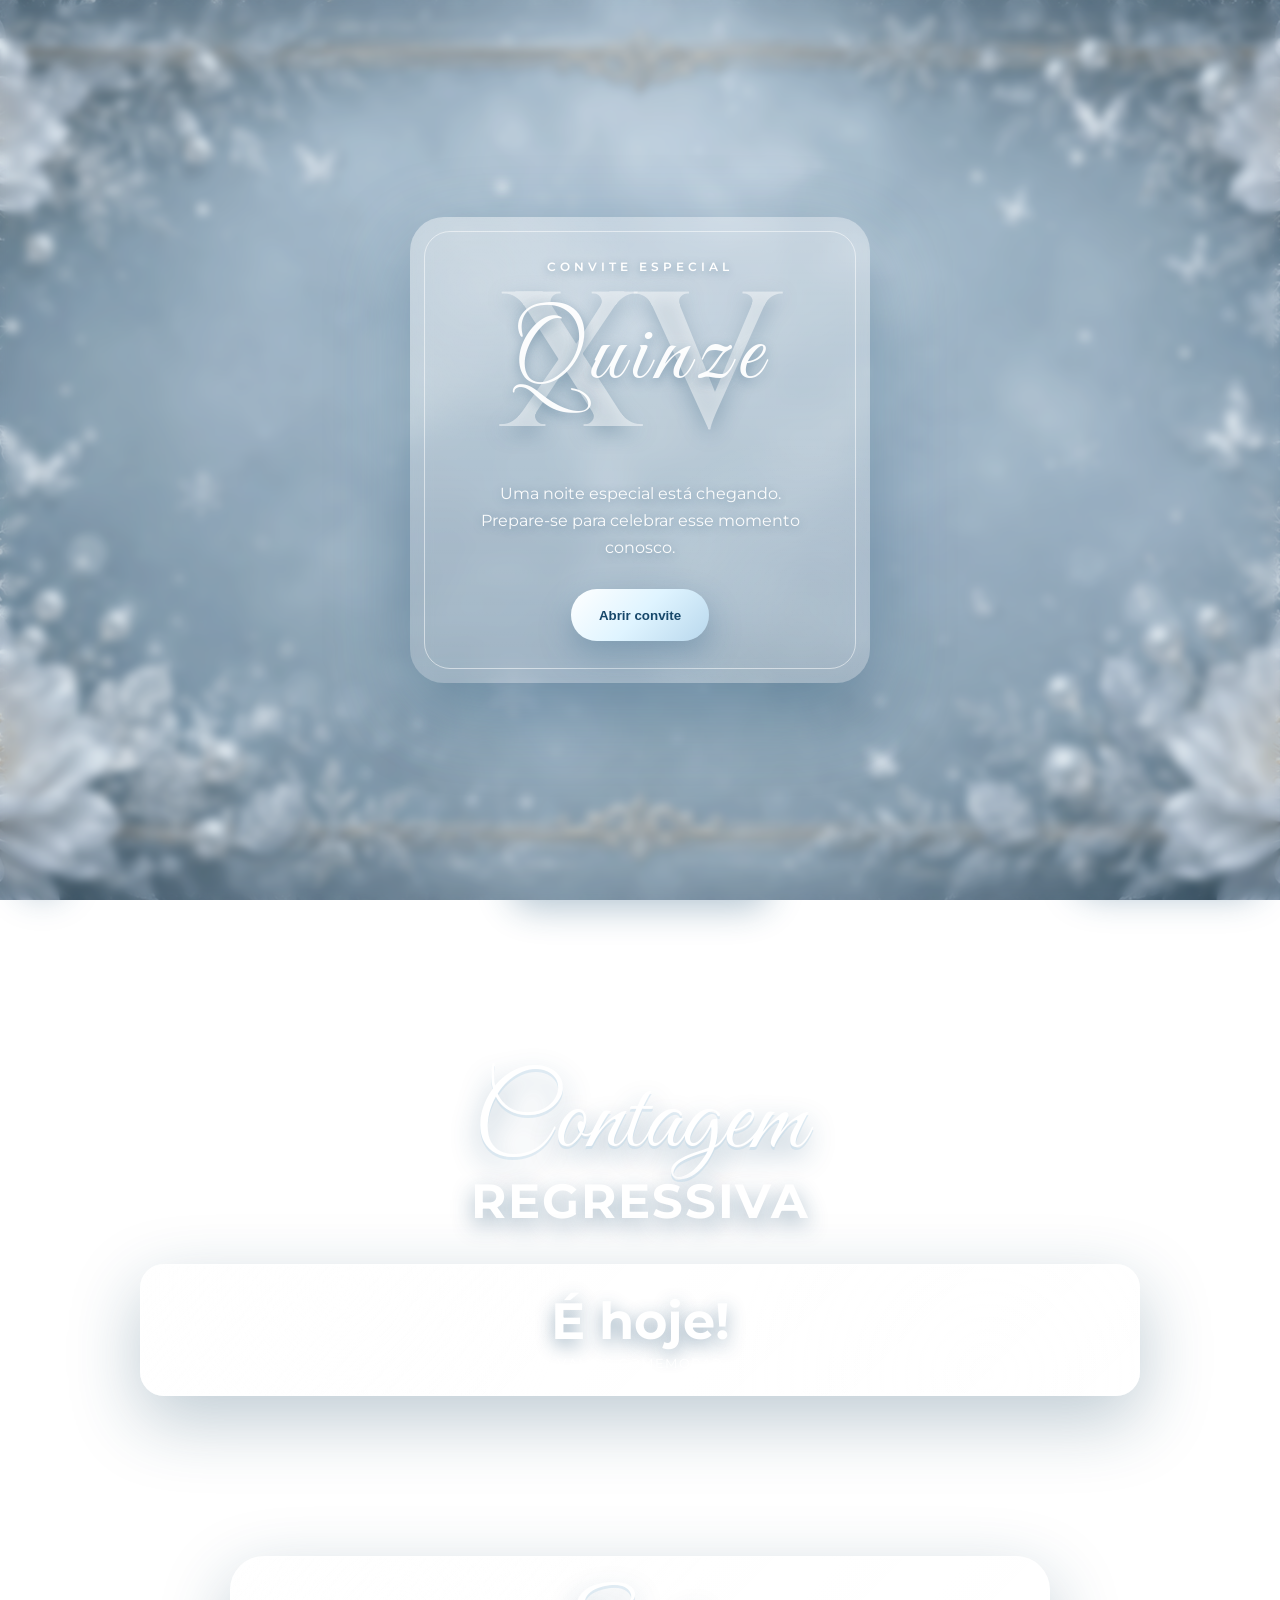
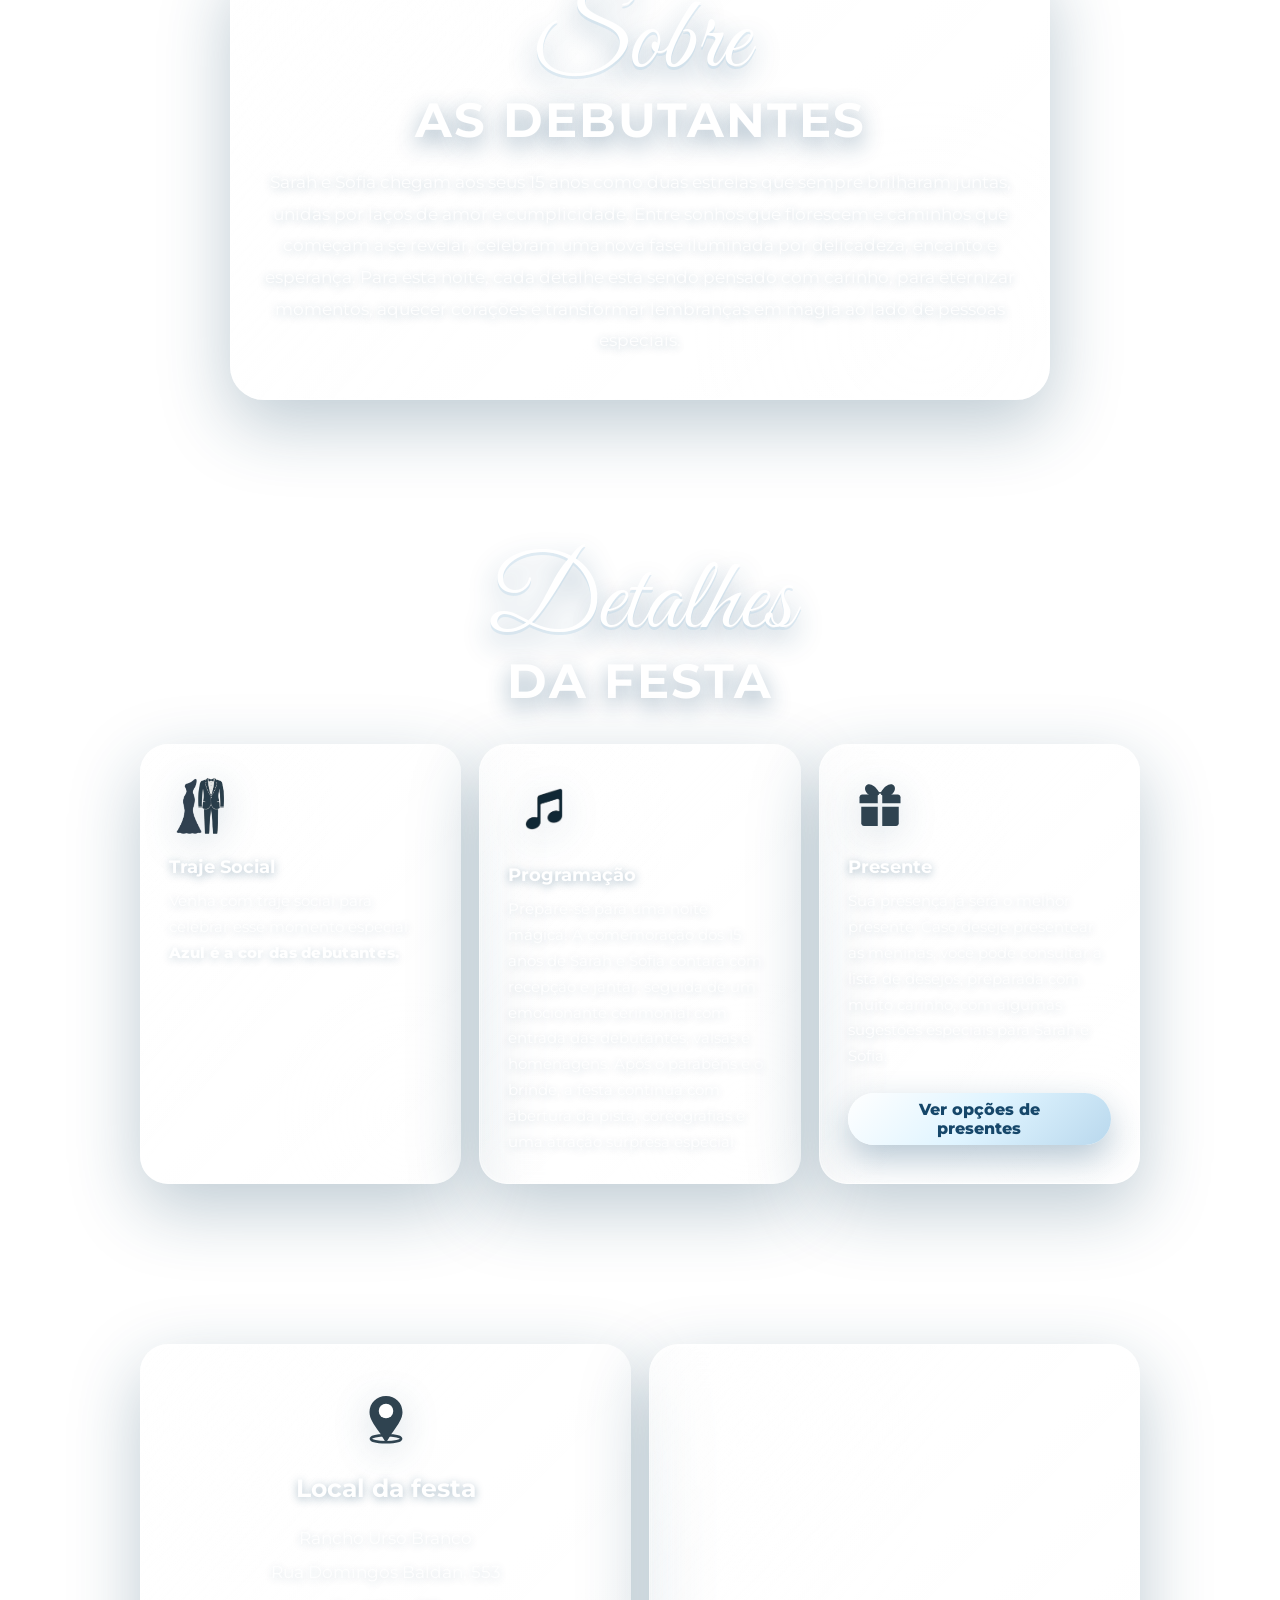
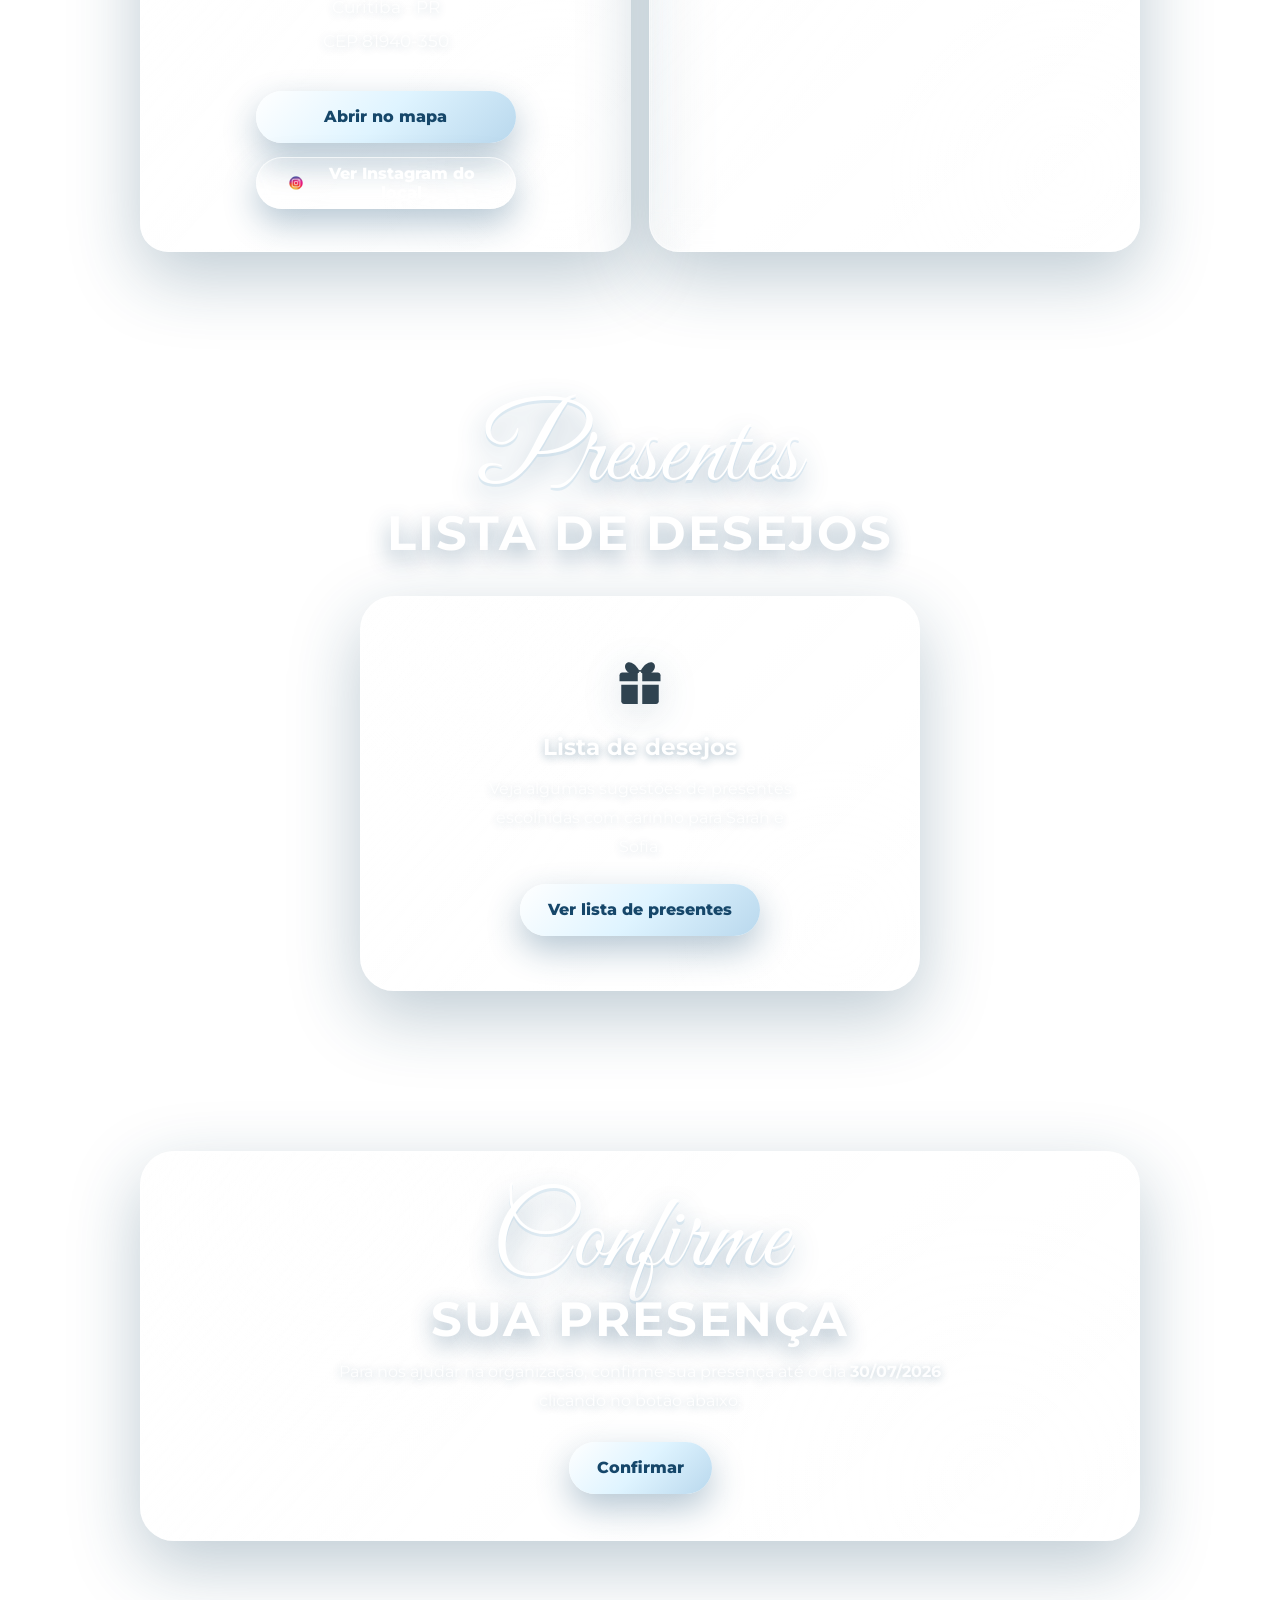
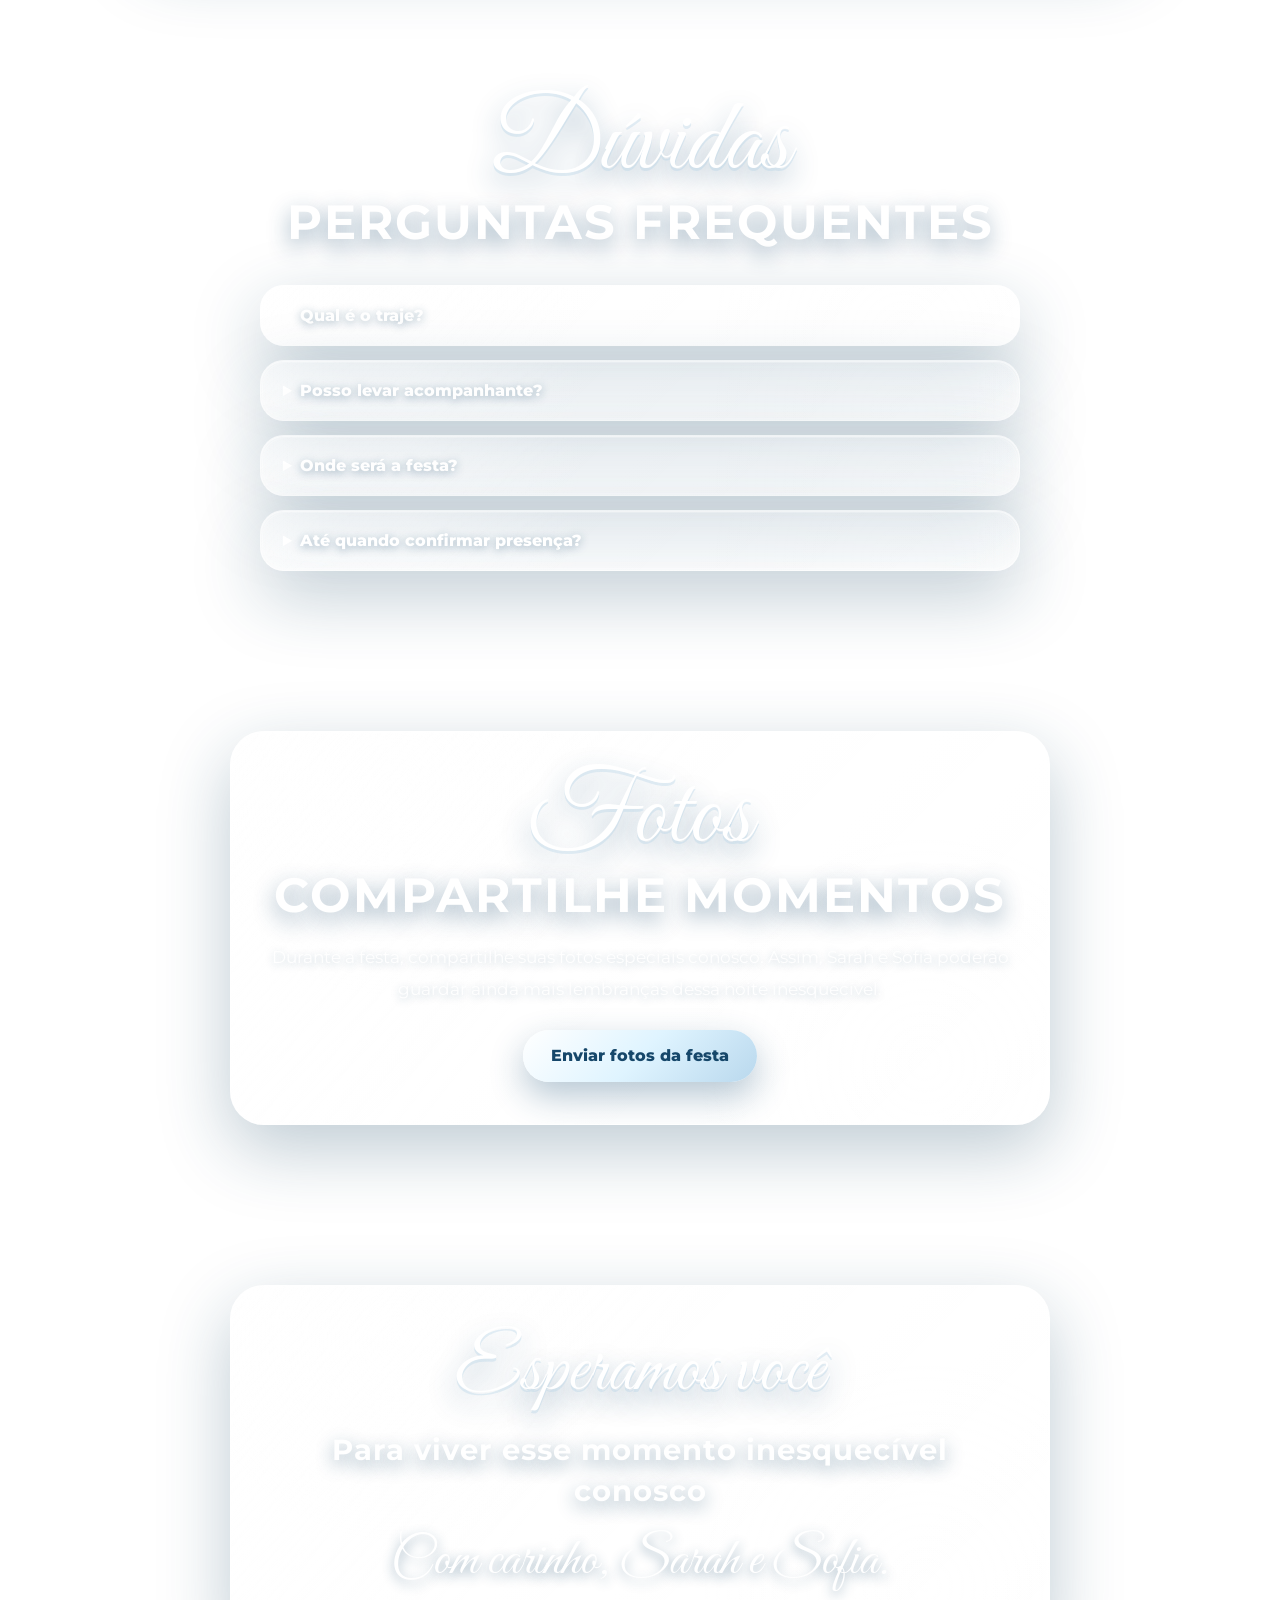
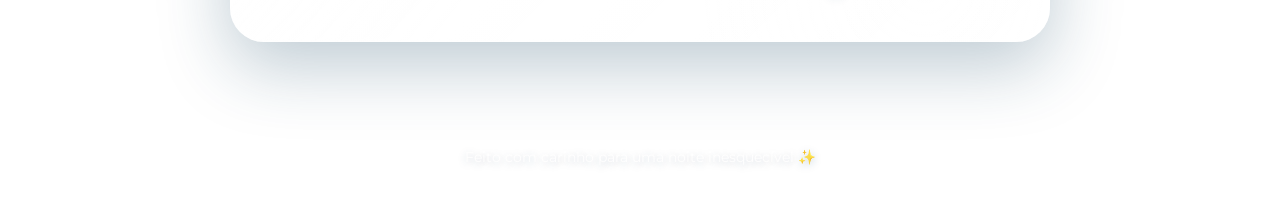
==== commit 9b3d69e8: "Alteracao na data de confirmacao" ====
--- a/index.html
+++ b/index.html
@@ -293,7 +293,7 @@
           </div>
 
           <p>
-            Para nos ajudar na organização, confirme sua presença até o dia <strong>30/06/2026</strong> clicando no
+            Para nos ajudar na organização, confirme sua presença até o dia <strong>30/07/2026</strong> clicando no
             botão abaixo.
           </p>
 
